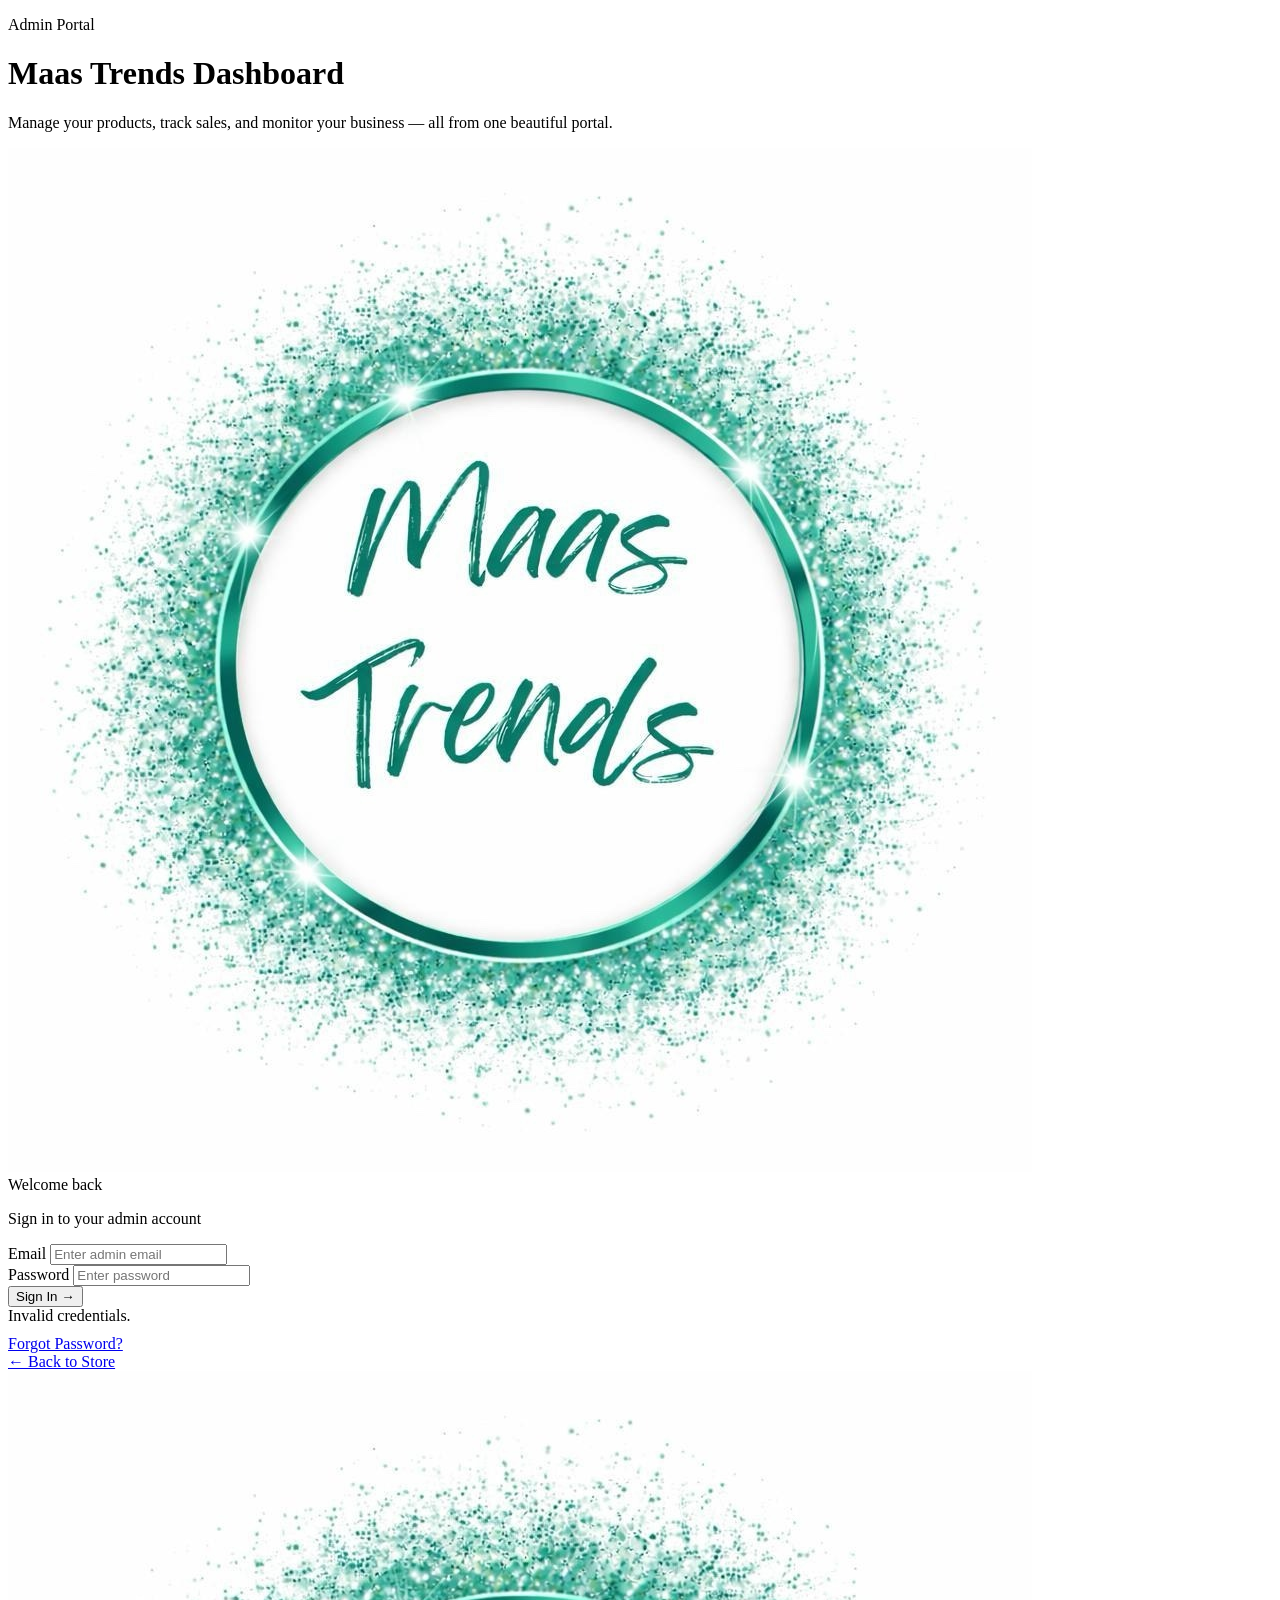
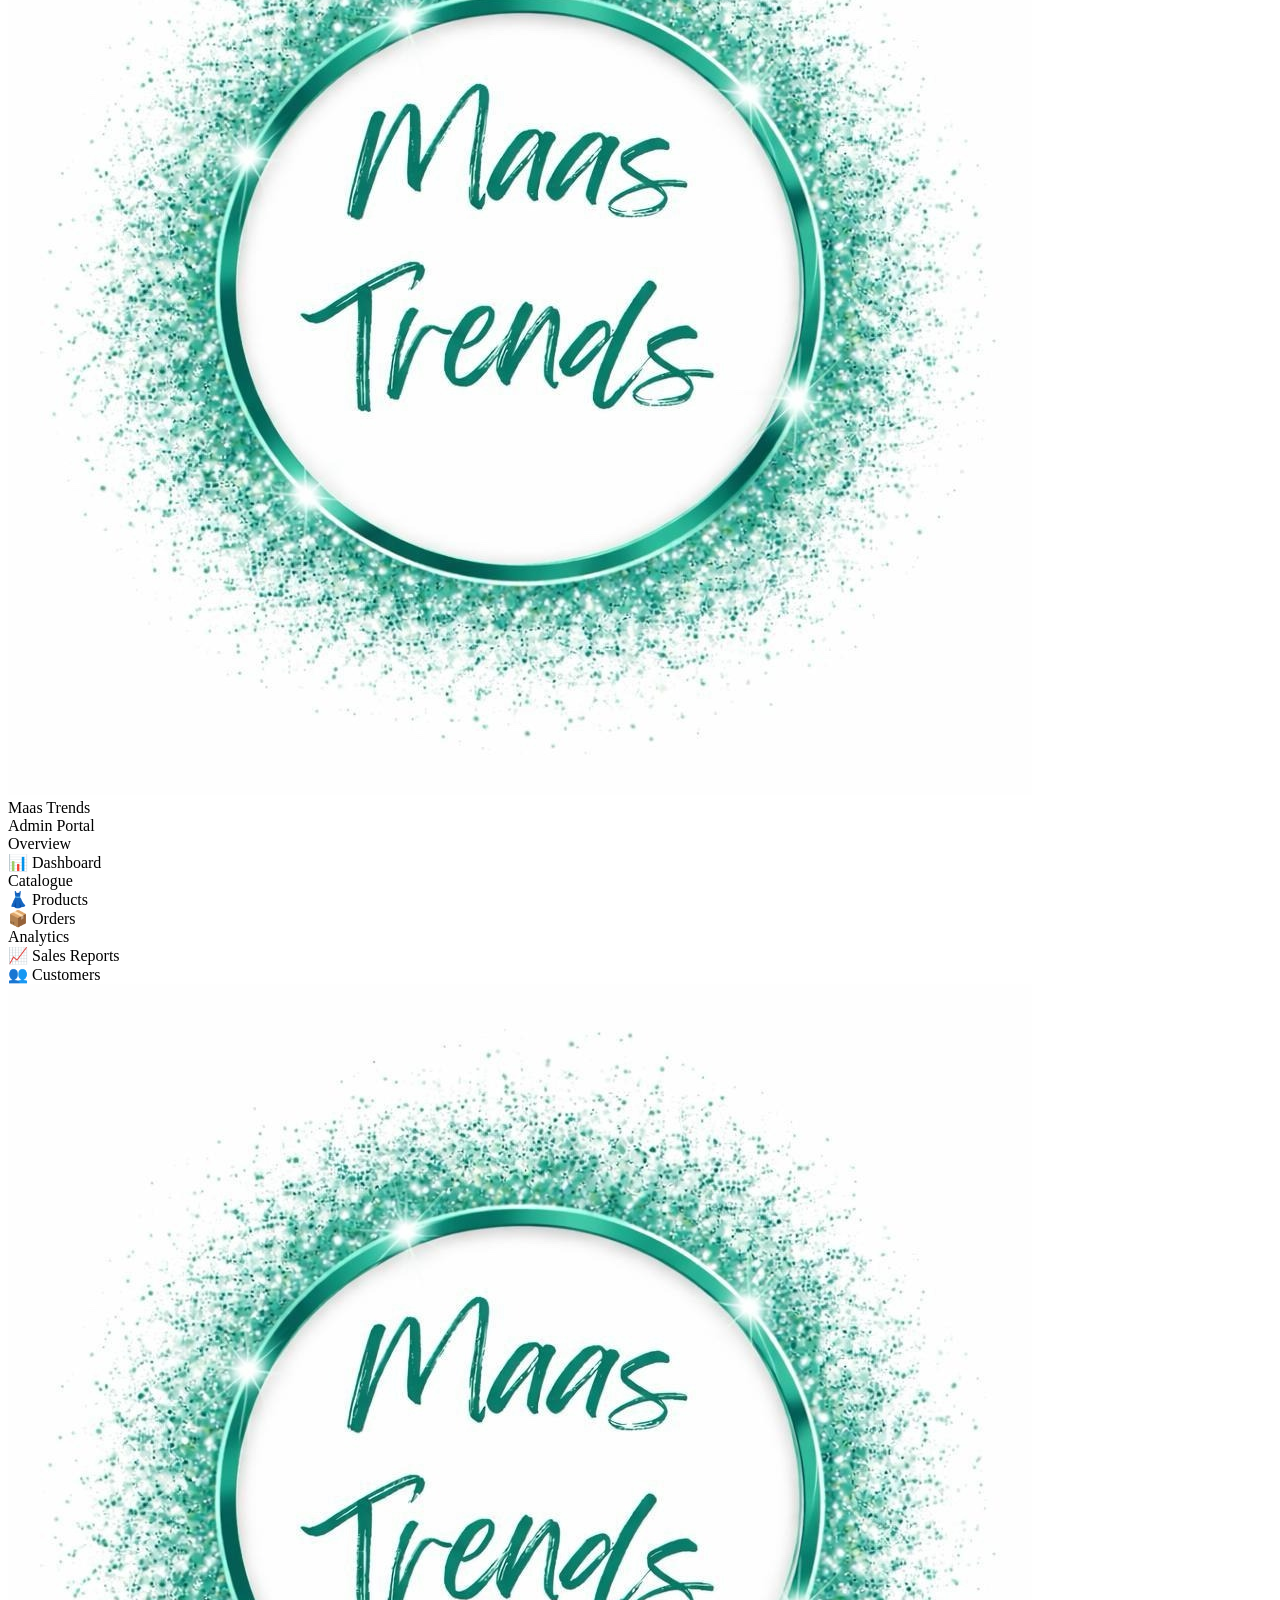
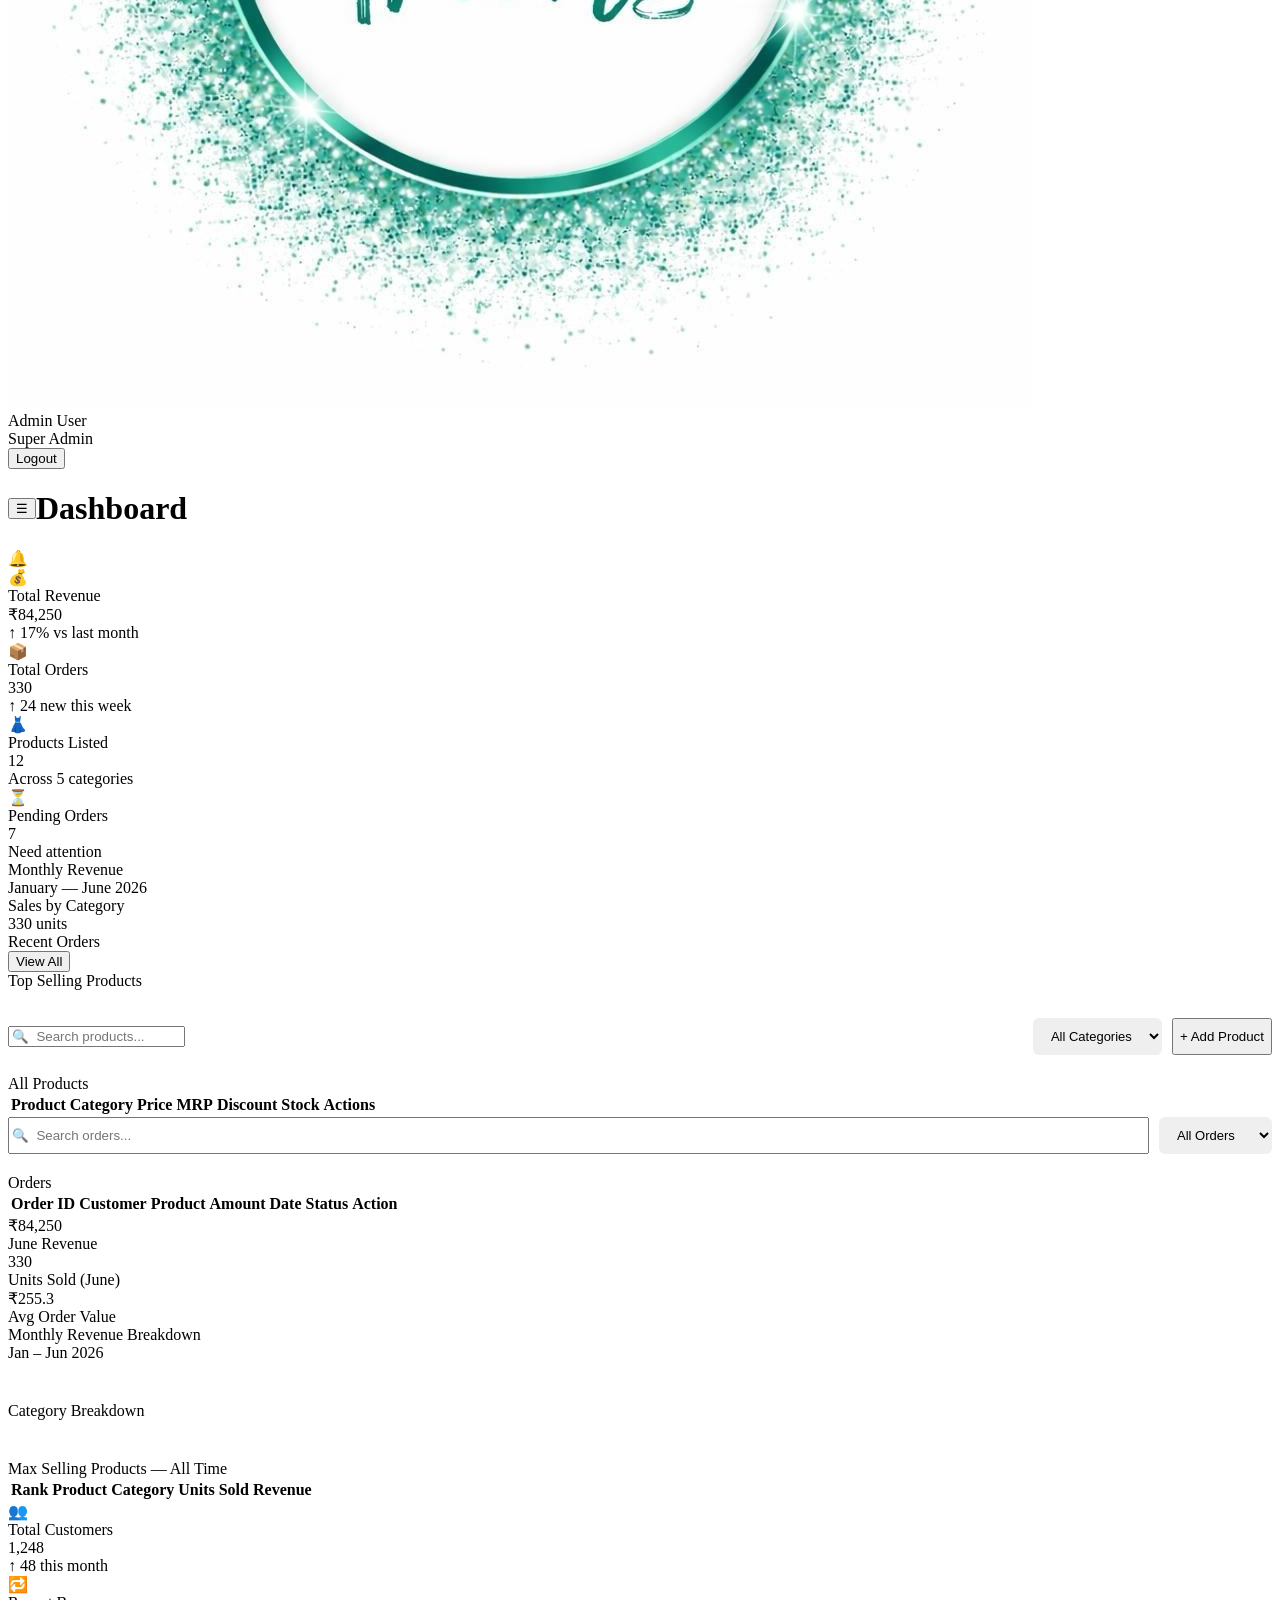
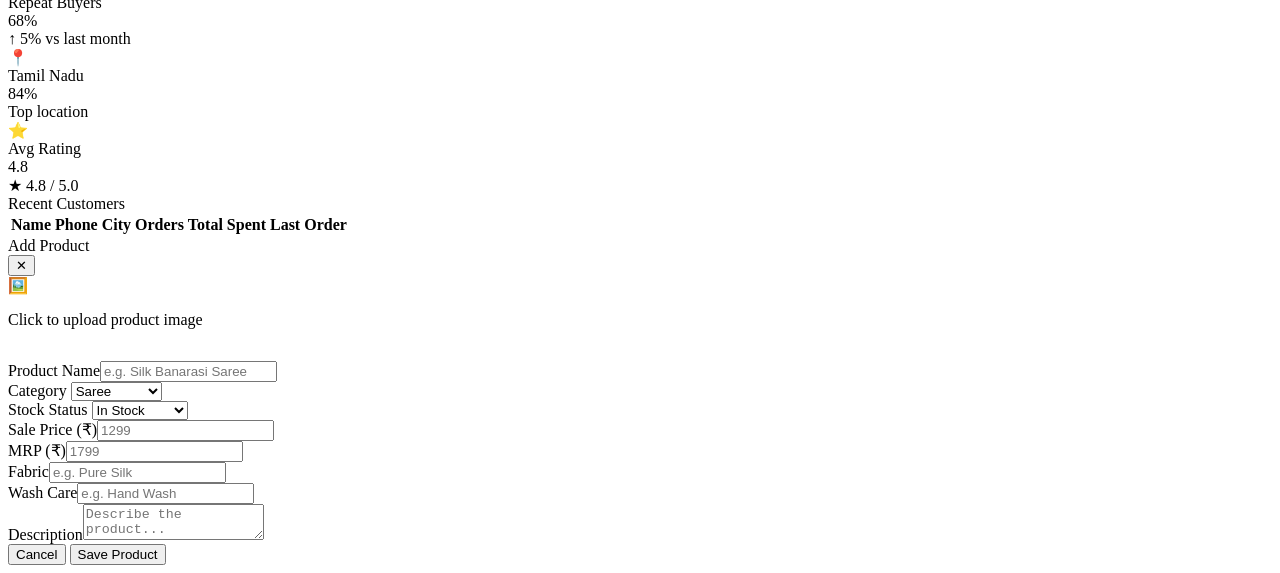
==== user/index.html @ 465e5582 "Rename index to index.html" ====
<!DOCTYPE html>
<html lang="en">
<head>
<meta charset="UTF-8">
<meta name="viewport" content="width=device-width, initial-scale=1.0">
<title>Maas Trends — Admin Portal</title>
<link href="https://fonts.googleapis.com/css2?family=Cormorant+Garamond:ital,wght@0,400;0,600;1,400&family=Montserrat:wght@300;400;500;600;700&display=swap" rel="stylesheet">
<link rel="stylesheet" href="styles.css">
</head>
<body>

<!-- LOGIN PAGE -->
<div id="login-page">
  <div class="login-split">
    <div class="login-left">
      <p class="ll-label">Admin Portal</p>
      <h1 class="ll-title">Maas Trends Dashboard</h1>
      <p class="ll-sub">Manage your products, track sales, and monitor your business — all from one beautiful portal.</p>
      <div class="ll-img">
        <img src="[data-uri]" alt="Maas Trends">
      </div>
    </div>
    <div class="login-right">
      <div class="lr-title">Welcome back</div>
      <p class="lr-sub">Sign in to your admin account</p>
      <div class="lform-group">
        <label>Email</label>
        <input type="email" id="l-user" placeholder="Enter admin email">
      </div>
      <div class="lform-group">
        <label>Password</label>
        <input type="password" id="l-pass" placeholder="Enter password" onkeydown="if(event.key==='Enter')doLogin()">
      </div>
      <button class="btn-login" onclick="doLogin()">Sign In →</button>
      <div class="login-error" id="login-err">Invalid credentials.</div>
      <div style="margin-top:10px"><a href="#" onclick="resetPasswordByMobile()">Forgot Password?</a></div>
      <a class="back-store" href="index.html">← Back to Store</a>
    </div>
  </div>
</div>

<!-- ADMIN APP -->
<div id="admin-app">
<div class="admin-layout">

  <!-- SIDEBAR -->
  <div class="sidebar-overlay" id="sidebar-overlay" onclick="closeSidebar()"></div>

  <aside class="sidebar" id="sidebar">
    <div class="sidebar-brand">
      <img class="sidebar-logo" src="[data-uri]" alt="Logo">
      <div>
        <div class="brand-name">Maas Trends</div>
        <span class="brand-badge">Admin Portal</span>
      </div>
    </div>
    <nav class="sidebar-nav">
      <div class="nav-section-label">Overview</div>
      <div class="nav-item active" onclick="goTab('dashboard',this)"><span class="nav-icon">📊</span> Dashboard</div>
      <div class="nav-section-label">Catalogue</div>
      <div class="nav-item" onclick="goTab('products',this)"><span class="nav-icon">👗</span> Products</div>
      <div class="nav-item" onclick="goTab('orders',this)"><span class="nav-icon">📦</span> Orders</div>
      <div class="nav-section-label">Analytics</div>
      <div class="nav-item" onclick="goTab('reports',this)"><span class="nav-icon">📈</span> Sales Reports</div>
      <div class="nav-item" onclick="goTab('customers',this)"><span class="nav-icon">👥</span> Customers</div>
    </nav>
    <div class="sidebar-footer">
      <div class="sidebar-user">
        <img class="user-avatar" src="[data-uri]" alt="Admin">
        <div>
          <div class="user-name">Admin User</div>
          <div class="user-role">Super Admin</div>
        </div>
      </div>
      <button class="btn-logout" onclick="doLogout()">Logout</button>
    </div>
  </aside>

  <!-- MAIN -->
  <div class="main-content">
    <div class="topbar">
      <div style="display:flex;align-items:center">
        <button class="hamburger-admin" onclick="toggleSidebar()">☰</button>
        <div class="topbar-left">
          <h1 id="page-title">Dashboard</h1>
        </div>
      </div>
      <div class="topbar-right">
        <div class="topbar-date" id="top-date"></div>
        <div class="notif-btn">🔔<div class="notif-dot"></div></div>
      </div>
    </div>

    <div class="page-content">

      <!-- DASHBOARD TAB -->
      <div class="tab-page active" id="tab-dashboard">
        <div class="stats-grid">
          <div class="stat-card green">
            <div class="sc-icon">💰</div>
            <div class="sc-label">Total Revenue</div>
            <div class="sc-value">₹84,250</div>
            <div class="sc-trend up">↑ 17% vs last month</div>
          </div>
          <div class="stat-card gold">
            <div class="sc-icon">📦</div>
            <div class="sc-label">Total Orders</div>
            <div class="sc-value">330</div>
            <div class="sc-trend up">↑ 24 new this week</div>
          </div>
          <div class="stat-card blue">
            <div class="sc-icon">👗</div>
            <div class="sc-label">Products Listed</div>
            <div class="sc-value" id="prod-count">12</div>
            <div class="sc-trend neutral">Across 5 categories</div>
          </div>
          <div class="stat-card red">
            <div class="sc-icon">⏳</div>
            <div class="sc-label">Pending Orders</div>
            <div class="sc-value">7</div>
            <div class="sc-trend down">Need attention</div>
          </div>
        </div>

        <div class="charts-row">
          <div class="card">
            <div class="card-head">
              <div><div class="card-title">Monthly Revenue</div><div class="card-sub">January — June 2026</div></div>
            </div>
            <div class="bar-wrap" id="monthly-chart"></div>
          </div>
          <div class="card">
            <div class="card-head"><div class="card-title">Sales by Category</div></div>
            <div class="pie-wrap">
              <div class="mini-pie"><div class="mini-pie-inner">330 units</div></div>
              <div class="pie-legend" id="pie-legend"></div>
            </div>
          </div>
        </div>

        <div class="charts-row">
          <div class="card">
            <div class="card-head">
              <div><div class="card-title">Recent Orders</div></div>
              <button class="btn-outline" onclick="goTab('orders',document.querySelector('.nav-item:nth-child(4)'))">View All</button>
            </div>
            <div class="table-wrap"><table id="dash-orders-table"></table></div>
          </div>
          <div class="card">
            <div class="card-head"><div class="card-title">Top Selling Products</div></div>
            <div style="padding:8px 22px 20px" id="top-products-list"></div>
          </div>
        </div>
      </div>

      <!-- PRODUCTS TAB -->
      <div class="tab-page" id="tab-products">
        <div style="display:flex;justify-content:space-between;align-items:center;margin-bottom:20px;flex-wrap:wrap;gap:12px">
          <input class="search-input" placeholder="🔍  Search products..." oninput="searchProds(this.value)">
          <div style="display:flex;gap:10px">
            <select id="cat-filter" onchange="filterProdsTable()" style="padding:10px 14px;border:1.5px solid var(--border);border-radius:6px;font-size:13px;color:var(--text)">
              <option value="">All Categories</option>
              <option>Saree</option><option>Nighty</option><option>Hijab</option><option>3-Piece Set</option><option>Anarkali</option>
            </select>
            <button class="btn-primary" onclick="openProdModal(null)">+ Add Product</button>
          </div>
        </div>
        <div class="card">
          <div class="card-head">
            <div><div class="card-title">All Products</div><div class="card-sub" id="prod-table-sub"></div></div>
          </div>
          <div class="table-wrap">
            <table>
              <thead><tr><th>Product</th><th>Category</th><th>Price</th><th>MRP</th><th>Discount</th><th>Stock</th><th>Actions</th></tr></thead>
              <tbody id="prod-table-body"></tbody>
            </table>
          </div>
        </div>
      </div>

      <!-- ORDERS TAB -->
      <div class="tab-page" id="tab-orders">
        <div style="display:flex;gap:10px;margin-bottom:20px;flex-wrap:wrap">
          <input class="search-input" placeholder="🔍  Search orders..." style="width:auto;flex:1;min-width:180px">
          <select style="padding:10px 14px;border:1.5px solid var(--border);border-radius:6px;font-size:13px;color:var(--text)" id="order-filter" onchange="renderOrders()">
            <option value="">All Orders</option>
            <option value="Processing">Processing</option>
            <option value="Shipped">Shipped</option>
            <option value="Delivered">Delivered</option>
            <option value="Cancelled">Cancelled</option>
          </select>
        </div>
        <div class="card">
          <div class="card-head"><div class="card-title">Orders</div></div>
          <div class="table-wrap">
            <table>
              <thead><tr><th>Order ID</th><th>Customer</th><th>Product</th><th>Amount</th><th>Date</th><th>Status</th><th>Action</th></tr></thead>
              <tbody id="orders-table-body"></tbody>
            </table>
          </div>
        </div>
      </div>

      <!-- REPORTS TAB -->
      <div class="tab-page" id="tab-reports">
        <div class="report-summary">
          <div class="report-card"><div class="rc-val">₹84,250</div><div class="rc-label">June Revenue</div></div>
          <div class="report-card"><div class="rc-val">330</div><div class="rc-label">Units Sold (June)</div></div>
          <div class="report-card"><div class="rc-val">₹255.3</div><div class="rc-label">Avg Order Value</div></div>
        </div>
        <div class="charts-row">
          <div class="card">
            <div class="card-head"><div><div class="card-title">Monthly Revenue Breakdown</div><div class="card-sub">Jan – Jun 2026</div></div></div>
            <div style="padding:20px 22px" id="report-monthly"></div>
          </div>
          <div class="card">
            <div class="card-head"><div class="card-title">Category Breakdown</div></div>
            <div style="padding:20px 22px" id="report-cats"></div>
          </div>
        </div>
        <div class="card">
          <div class="card-head"><div><div class="card-title">Max Selling Products — All Time</div></div></div>
          <div class="table-wrap">
            <table>
              <thead><tr><th>Rank</th><th>Product</th><th>Category</th><th>Units Sold</th><th>Revenue</th></tr></thead>
              <tbody id="top-products-table"></tbody>
            </table>
          </div>
        </div>
      </div>

      <!-- CUSTOMERS TAB -->
      <div class="tab-page" id="tab-customers">
        <div class="stats-grid">
          <div class="stat-card green"><div class="sc-icon">👥</div><div class="sc-label">Total Customers</div><div class="sc-value">1,248</div><div class="sc-trend up">↑ 48 this month</div></div>
          <div class="stat-card gold"><div class="sc-icon">🔁</div><div class="sc-label">Repeat Buyers</div><div class="sc-value">68%</div><div class="sc-trend up">↑ 5% vs last month</div></div>
          <div class="stat-card blue"><div class="sc-icon">📍</div><div class="sc-label">Tamil Nadu</div><div class="sc-value">84%</div><div class="sc-trend neutral">Top location</div></div>
          <div class="stat-card red"><div class="sc-icon">⭐</div><div class="sc-label">Avg Rating</div><div class="sc-value">4.8</div><div class="sc-trend up">★ 4.8 / 5.0</div></div>
        </div>
        <div class="card">
          <div class="card-head"><div class="card-title">Recent Customers</div></div>
          <div class="table-wrap">
            <table>
              <thead><tr><th>Name</th><th>Phone</th><th>City</th><th>Orders</th><th>Total Spent</th><th>Last Order</th></tr></thead>
              <tbody id="customers-table"></tbody>
            </table>
          </div>
        </div>
      </div>

    </div><!-- /page-content -->
  </div><!-- /main-content -->
</div>
</div><!-- /admin-app -->

<!-- PRODUCT MODAL -->
<div class="modal-overlay" id="prod-modal">
  <div class="modal">
    <div class="modal-header">
      <div class="modal-title" id="pm-title">Add Product</div>
      <button class="modal-close" onclick="closeProdModal()">✕</button>
    </div>
    <div class="modal-body">
      <div class="img-preview" onclick="document.getElementById('pm-img-input').click()" id="img-preview">
        <div class="img-preview-placeholder"><span>🖼️</span><p>Click to upload product image</p></div>
      </div>
      <input type="file" id="pm-img-input" accept="image/*" style="display:none" onchange="previewImg(this)">
      <div style="height:16px"></div>
      <div class="form-group"><label>Product Name</label><input type="text" id="pm-name" placeholder="e.g. Silk Banarasi Saree"></div>
      <div class="form-row-2">
        <div class="form-group"><label>Category</label>
          <select id="pm-cat">
            <option>Saree</option><option>Nighty</option><option>Hijab</option><option>3-Piece Set</option><option>Anarkali</option>
          </select>
        </div>
        <div class="form-group"><label>Stock Status</label>
          <select id="pm-stock">
            <option>In Stock</option><option>Low Stock</option><option>Out of Stock</option>
          </select>
        </div>
      </div>
      <div class="form-row-2">
        <div class="form-group"><label>Sale Price (₹)</label><input type="number" id="pm-price" placeholder="1299"></div>
        <div class="form-group"><label>MRP (₹)</label><input type="number" id="pm-mrp" placeholder="1799"></div>
      </div>
      <div class="form-row-2">
        <div class="form-group"><label>Fabric</label><input type="text" id="pm-fabric" placeholder="e.g. Pure Silk"></div>
        <div class="form-group"><label>Wash Care</label><input type="text" id="pm-care" placeholder="e.g. Hand Wash"></div>
      </div>
      <div class="form-group"><label>Description</label><textarea id="pm-desc" placeholder="Describe the product..."></textarea></div>
    </div>
    <div class="modal-footer">
      <button class="btn-outline" onclick="closeProdModal()">Cancel</button>
      <button class="btn-primary" onclick="saveProd()">Save Product</button>
    </div>
  </div>
</div>

<!-- TOAST -->
<div class="toast" id="toast"></div>

<script src="script.js"></script>
</body>
</html>
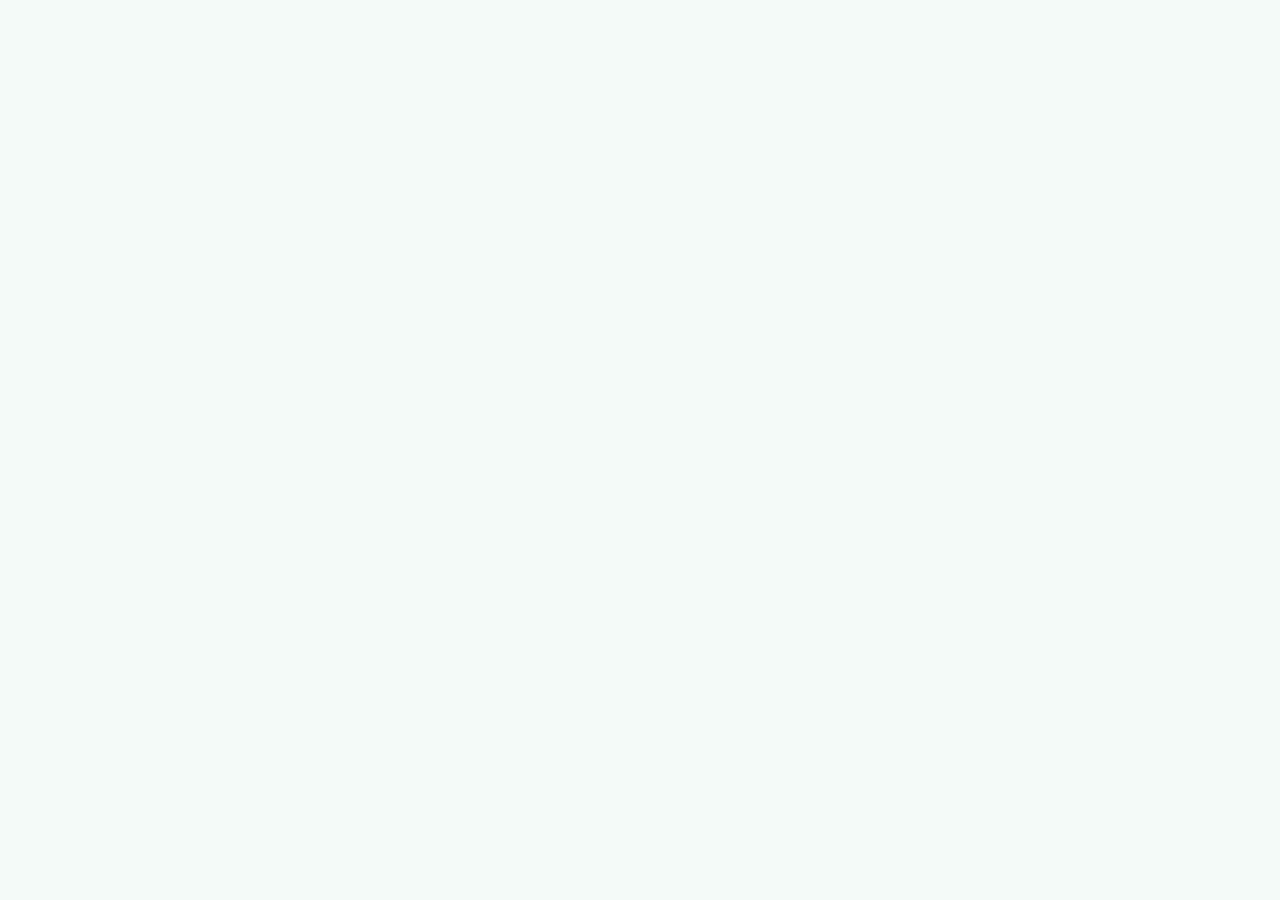
==== commit 0569c298: "update" ====
--- a/user/index.html
+++ b/user/index.html
@@ -1,304 +1,73 @@
 <!DOCTYPE html>
 <html lang="en">
 <head>
-<meta charset="UTF-8">
-<meta name="viewport" content="width=device-width, initial-scale=1.0">
-<title>Maas Trends — Admin Portal</title>
-<link href="https://fonts.googleapis.com/css2?family=Cormorant+Garamond:ital,wght@0,400;0,600;1,400&family=Montserrat:wght@300;400;500;600;700&display=swap" rel="stylesheet">
-<link rel="stylesheet" href="styles.css">
+  <meta charset="UTF-8">
+  <meta name="viewport" content="width=device-width, initial-scale=1.0">
+  <meta name="description" content="Maas Trends — Premium ethnic wear including hijabs, sarees, anarkalis, nighties and 3-piece sets. Shop elegant clothing at affordable prices.">
+  <title>Maas Trends | Ethnic Fashion Boutique</title>
+
+  <!-- Google Fonts -->
+  <link rel="preconnect" href="https://fonts.googleapis.com">
+  <link rel="preconnect" href="https://fonts.gstatic.com" crossorigin>
+  <link href="https://fonts.googleapis.com/css2?family=Great+Vibes&family=Montserrat:wght@300;400;500;600;700&family=Playfair+Display:wght@400;500;600;700&display=swap" rel="stylesheet">
+  <link rel="stylesheet" href="maas-trends.css">
+
+  <!-- Razorpay Standard Checkout -->
+  <script src="https://checkout.razorpay.com/v1/checkout.js"></script>
+  <style>
+    /* Styling for the new order status UI */
+    .order-status-overlay {
+      position: fixed;
+      top: 0;
+      left: 0;
+      width: 100%;
+      height: 100%;
+      background: rgba(0,0,0,0.8);
+      display: flex;
+      flex-direction: column;
+      align-items: center;
+      justify-content: center;
+      z-index: 10000;
+      color: white;
+      font-family: 'Montserrat', sans-serif;
+    }
+    .order-status-box {
+      background: white;
+      color: #333;
+      padding: 3rem;
+      border-radius: 12px;
+      text-align: center;
+      max-width: 450px;
+      width: 90%;
+      box-shadow: 0 20px 40px rgba(0,0,0,0.3);
+    }
+    .order-status-box .icon {
+      font-size: 4rem;
+      margin-bottom: 1rem;
+    }
+    .order-status-box h2 {
+      font-family: 'Playfair Display', serif;
+      margin-bottom: 1rem;
+    }
+    .order-status-box .loader {
+      border: 4px solid #f3f3f3;
+      border-top: 4px solid #0d5c45;
+      border-radius: 50%;
+      width: 40px;
+      height: 40px;
+      animation: spin 1s linear infinite;
+      margin: 1rem auto;
+    }
+    @keyframes spin {
+      0% { transform: rotate(0deg); }
+      100% { transform: rotate(360deg); }
+    }
+  </style>
 </head>
 <body>
 
-<!-- LOGIN PAGE -->
-<div id="login-page">
-  <div class="login-split">
-    <div class="login-left">
-      <p class="ll-label">Admin Portal</p>
-      <h1 class="ll-title">Maas Trends Dashboard</h1>
-      <p class="ll-sub">Manage your products, track sales, and monitor your business — all from one beautiful portal.</p>
-      <div class="ll-img">
-        <img src="[data-uri]" alt="Maas Trends">
-      </div>
-    </div>
-    <div class="login-right">
-      <div class="lr-title">Welcome back</div>
-      <p class="lr-sub">Sign in to your admin account</p>
-      <div class="lform-group">
-        <label>Email</label>
-        <input type="email" id="l-user" placeholder="Enter admin email">
-      </div>
-      <div class="lform-group">
-        <label>Password</label>
-        <input type="password" id="l-pass" placeholder="Enter password" onkeydown="if(event.key==='Enter')doLogin()">
-      </div>
-      <button class="btn-login" onclick="doLogin()">Sign In →</button>
-      <div class="login-error" id="login-err">Invalid credentials.</div>
-      <div style="margin-top:10px"><a href="#" onclick="resetPasswordByMobile()">Forgot Password?</a></div>
-      <a class="back-store" href="index.html">← Back to Store</a>
-    </div>
-  </div>
-</div>
-
-<!-- ADMIN APP -->
-<div id="admin-app">
-<div class="admin-layout">
-
-  <!-- SIDEBAR -->
-  <div class="sidebar-overlay" id="sidebar-overlay" onclick="closeSidebar()"></div>
-
-  <aside class="sidebar" id="sidebar">
-    <div class="sidebar-brand">
-      <img class="sidebar-logo" src="[data-uri]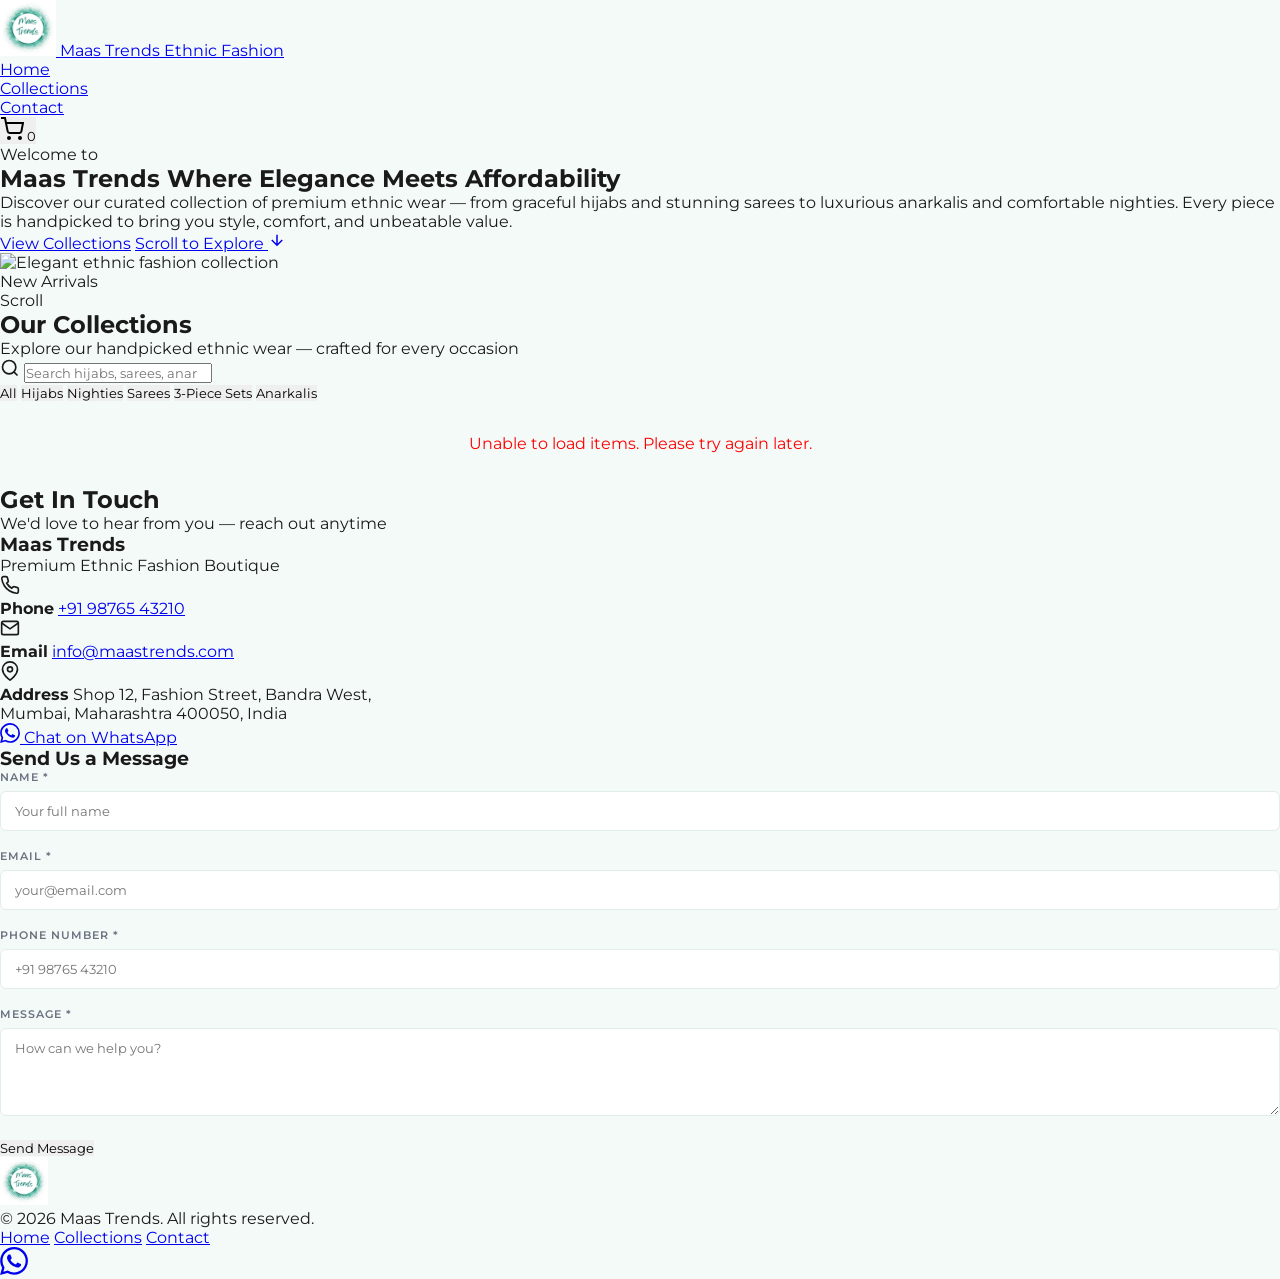
==== commit 01d699ef: "Updated order confirmation modal and frontend" ====
--- a/user/index.html
+++ b/user/index.html
@@ -10,59 +10,12 @@
   <link rel="preconnect" href="https://fonts.googleapis.com">
   <link rel="preconnect" href="https://fonts.gstatic.com" crossorigin>
   <link href="https://fonts.googleapis.com/css2?family=Great+Vibes&family=Montserrat:wght@300;400;500;600;700&family=Playfair+Display:wght@400;500;600;700&display=swap" rel="stylesheet">
+
+  <!-- Live stylesheet (edit maas-trends.css, not this file) -->
   <link rel="stylesheet" href="maas-trends.css">
 
   <!-- Razorpay Standard Checkout -->
   <script src="https://checkout.razorpay.com/v1/checkout.js"></script>
-  <style>
-    /* Styling for the new order status UI */
-    .order-status-overlay {
-      position: fixed;
-      top: 0;
-      left: 0;
-      width: 100%;
-      height: 100%;
-      background: rgba(0,0,0,0.8);
-      display: flex;
-      flex-direction: column;
-      align-items: center;
-      justify-content: center;
-      z-index: 10000;
-      color: white;
-      font-family: 'Montserrat', sans-serif;
-    }
-    .order-status-box {
-      background: white;
-      color: #333;
-      padding: 3rem;
-      border-radius: 12px;
-      text-align: center;
-      max-width: 450px;
-      width: 90%;
-      box-shadow: 0 20px 40px rgba(0,0,0,0.3);
-    }
-    .order-status-box .icon {
-      font-size: 4rem;
-      margin-bottom: 1rem;
-    }
-    .order-status-box h2 {
-      font-family: 'Playfair Display', serif;
-      margin-bottom: 1rem;
-    }
-    .order-status-box .loader {
-      border: 4px solid #f3f3f3;
-      border-top: 4px solid #0d5c45;
-      border-radius: 50%;
-      width: 40px;
-      height: 40px;
-      animation: spin 1s linear infinite;
-      margin: 1rem auto;
-    }
-    @keyframes spin {
-      0% { transform: rotate(0deg); }
-      100% { transform: rotate(360deg); }
-    }
-  </style>
 </head>
 <body>
 
@@ -70,4 +23,473 @@
   <header class="header" id="header">
     <div class="container header__inner">
       <a href="#home" class="header__logo">
-        <img src="[data-uri]        <img src="[data-uri]" alt="Maas Trends Logo" width="56" height="56">
+        <span class="header__brand">
+          <span class="header__brand-script">Maas Trends</span>
+          <span class="header__brand-sub">Ethnic Fashion</span>
+        </span>
+      </a>
+
+      <nav class="nav" id="nav" aria-label="Main navigation">
+        <ul class="nav__list">
+          <li><a href="#home" class="nav__link active" data-section="home">Home</a></li>
+          <li><a href="#collections" class="nav__link" data-section="collections">Collections</a></li>
+          <li><a href="#contact" class="nav__link" data-section="contact">Contact</a></li>
+        </ul>
+      </nav>
+
+      <div class="header__actions">
+        <button class="cart-btn" id="cartBtn" aria-label="Open shopping cart">
+          <svg width="24" height="24" viewBox="0 0 24 24" fill="none" stroke="currentColor" stroke-width="2" aria-hidden="true">
+            <circle cx="9" cy="21" r="1"/><circle cx="20" cy="21" r="1"/>
+            <path d="M1 1h4l2.68 13.39a2 2 0 0 0 2 1.61h9.72a2 2 0 0 0 2-1.61L23 6H6"/>
+          </svg>
+          <span class="cart-btn__count" id="cartCount">0</span>
+        </button>
+        <button class="nav-toggle" id="navToggle" aria-label="Toggle navigation menu" aria-expanded="false">
+          <span></span><span></span><span></span>
+        </button>
+      </div>
+    </div>
+  </header>
+
+  <main>
+
+    <!-- ========== HOME SECTION ========== -->
+    <section class="section hero" id="home">
+      <div class="hero__bg" aria-hidden="true"></div>
+      <div class="container hero__content">
+        <div class="hero__text reveal">
+          <p class="hero__eyebrow">Welcome to</p>
+          <h1 class="hero__title">
+            <span class="hero__title-script">Maas Trends</span>
+            <span class="hero__title-sub">Where Elegance Meets Affordability</span>
+          </h1>
+          <p class="hero__desc">
+            Discover our curated collection of premium ethnic wear — from graceful hijabs and stunning sarees
+            to luxurious anarkalis and comfortable nighties. Every piece is handpicked to bring you
+            style, comfort, and unbeatable value.
+          </p>
+          <div class="hero__cta">
+            <a href="#collections" class="btn btn--gold" id="viewCollectionsBtn">View Collections</a>
+            <a href="#collec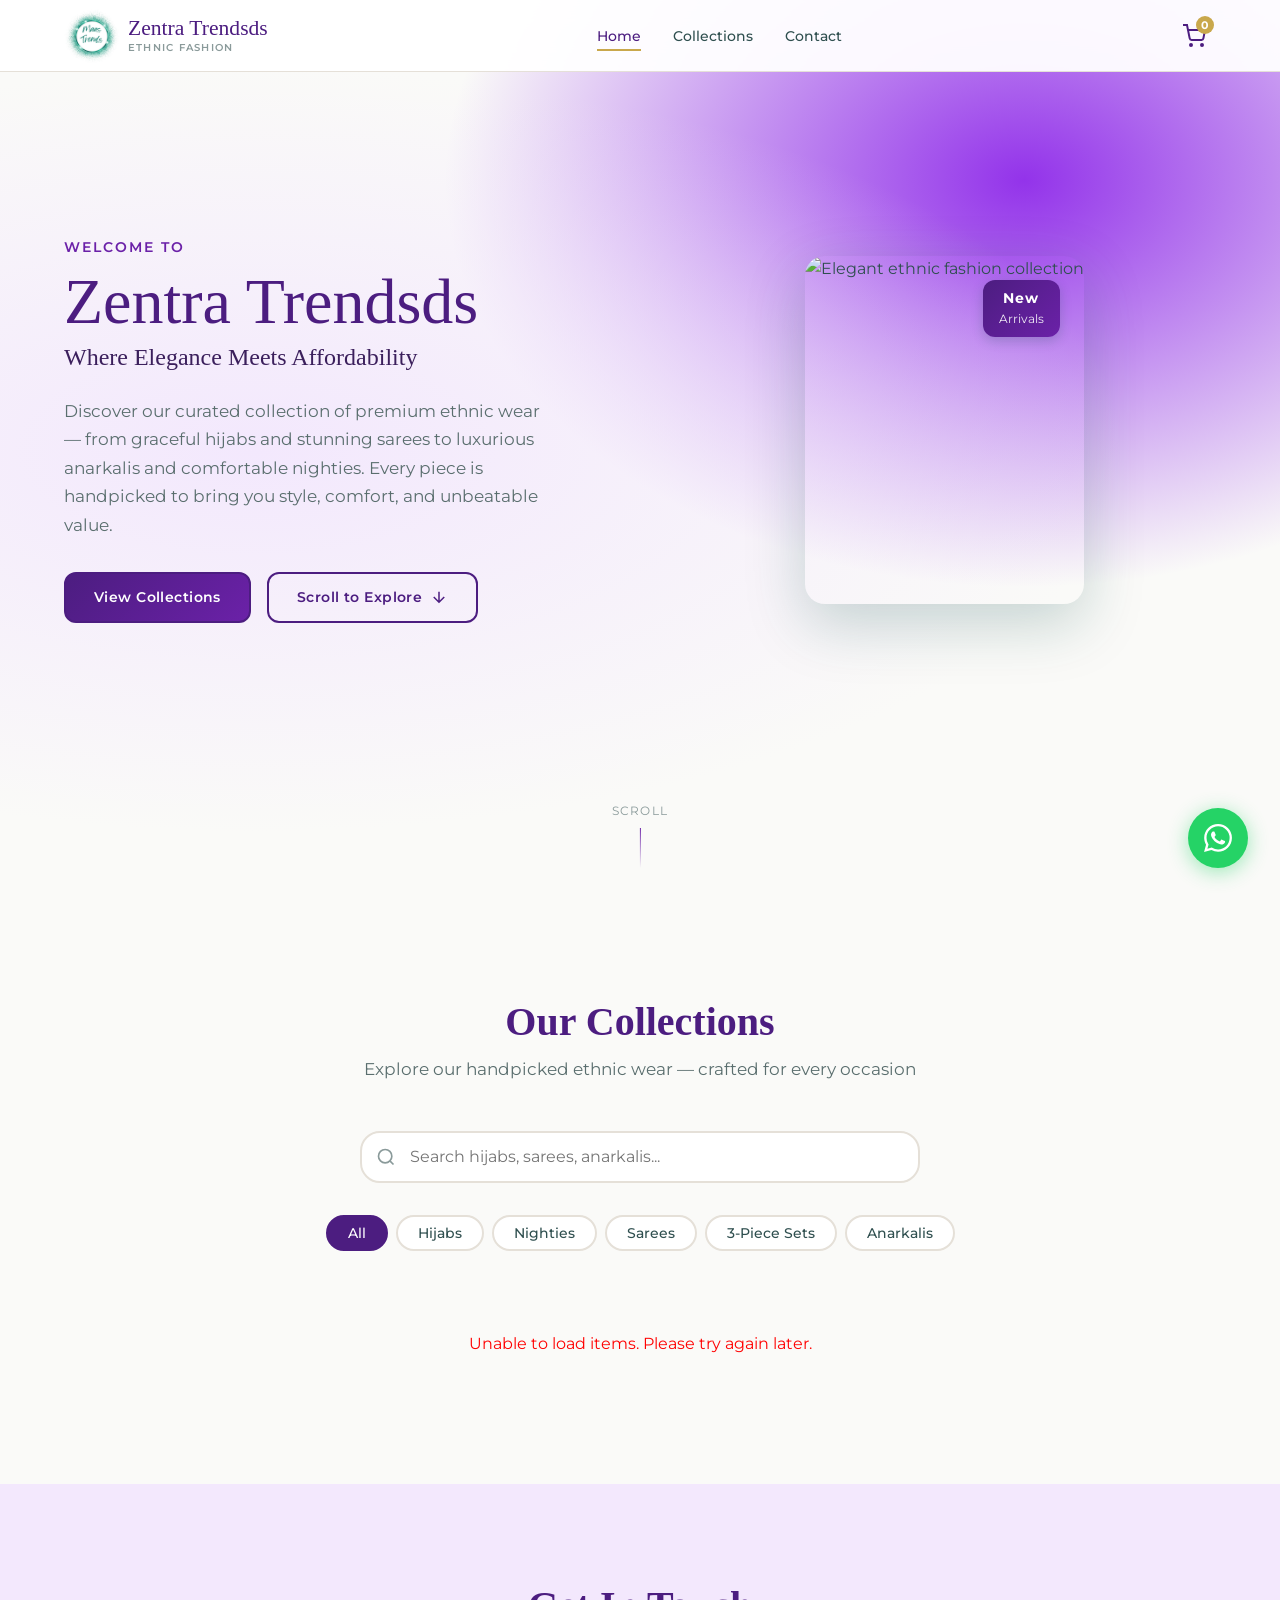
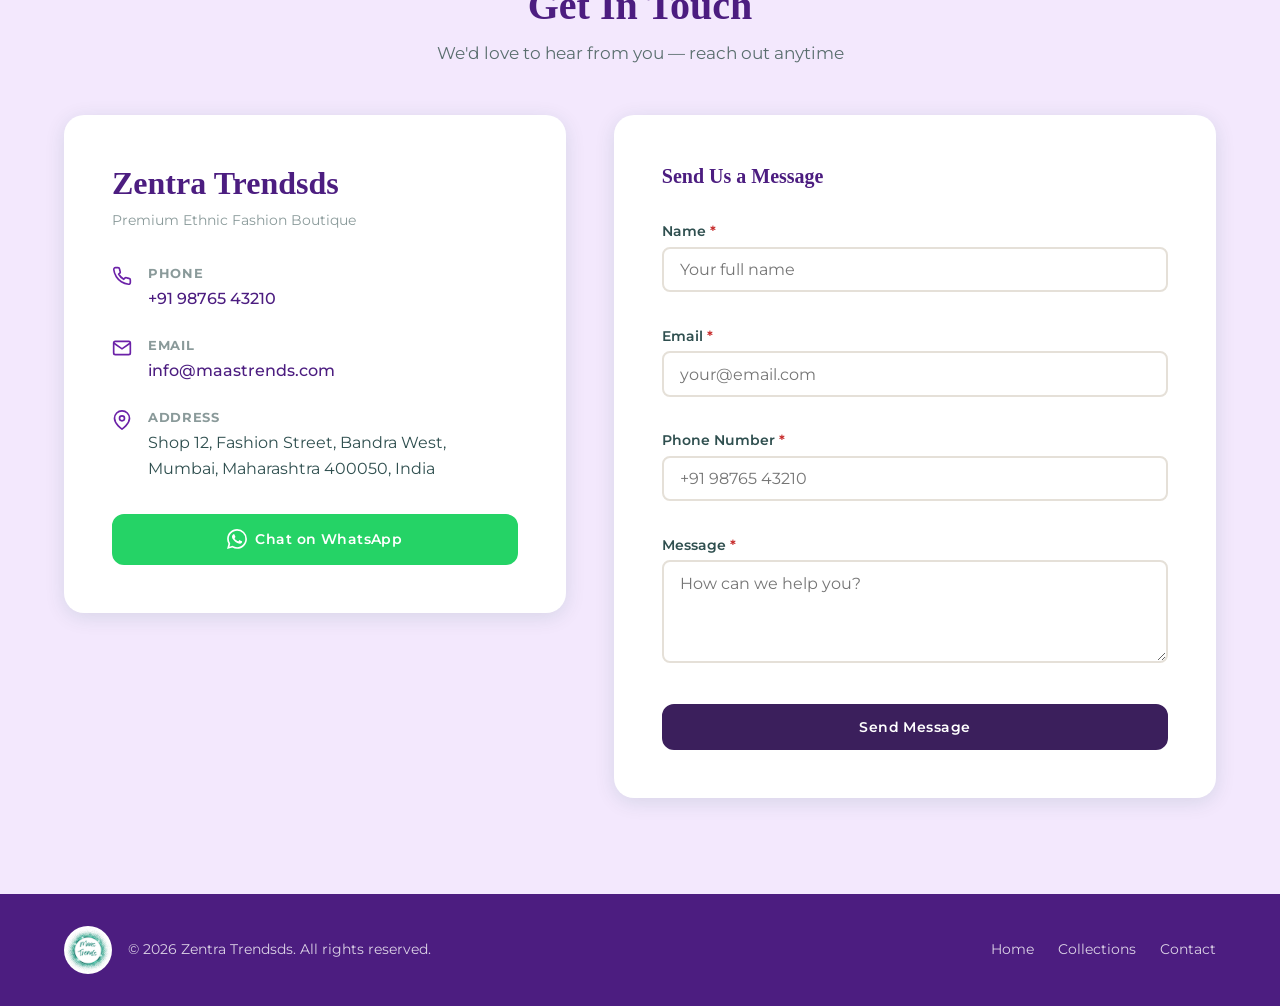
==== commit 5349312c: "Update frontend files" ====
--- a/user/index.html
+++ b/user/index.html
@@ -3,8 +3,8 @@
 <head>
   <meta charset="UTF-8">
   <meta name="viewport" content="width=device-width, initial-scale=1.0">
-  <meta name="description" content="Maas Trends — Premium ethnic wear including hijabs, sarees, anarkalis, nighties and 3-piece sets. Shop elegant clothing at affordable prices.">
-  <title>Maas Trends | Ethnic Fashion Boutique</title>
+  <meta name="description" content="Zentra Trendsds — Premium ethnic wear including hijabs, sarees, anarkalis, nighties and 3-piece sets. Shop elegant clothing at affordable prices.">
+  <title>Zentra Trendsds | Ethnic Fashion Boutique</title>
 
   <!-- Google Fonts -->
   <link rel="preconnect" href="https://fonts.googleapis.com">
@@ -23,9 +23,9 @@
   <header class="header" id="header">
     <div class="container header__inner">
       <a href="#home" class="header__logo">
-        <img src="[data-uri]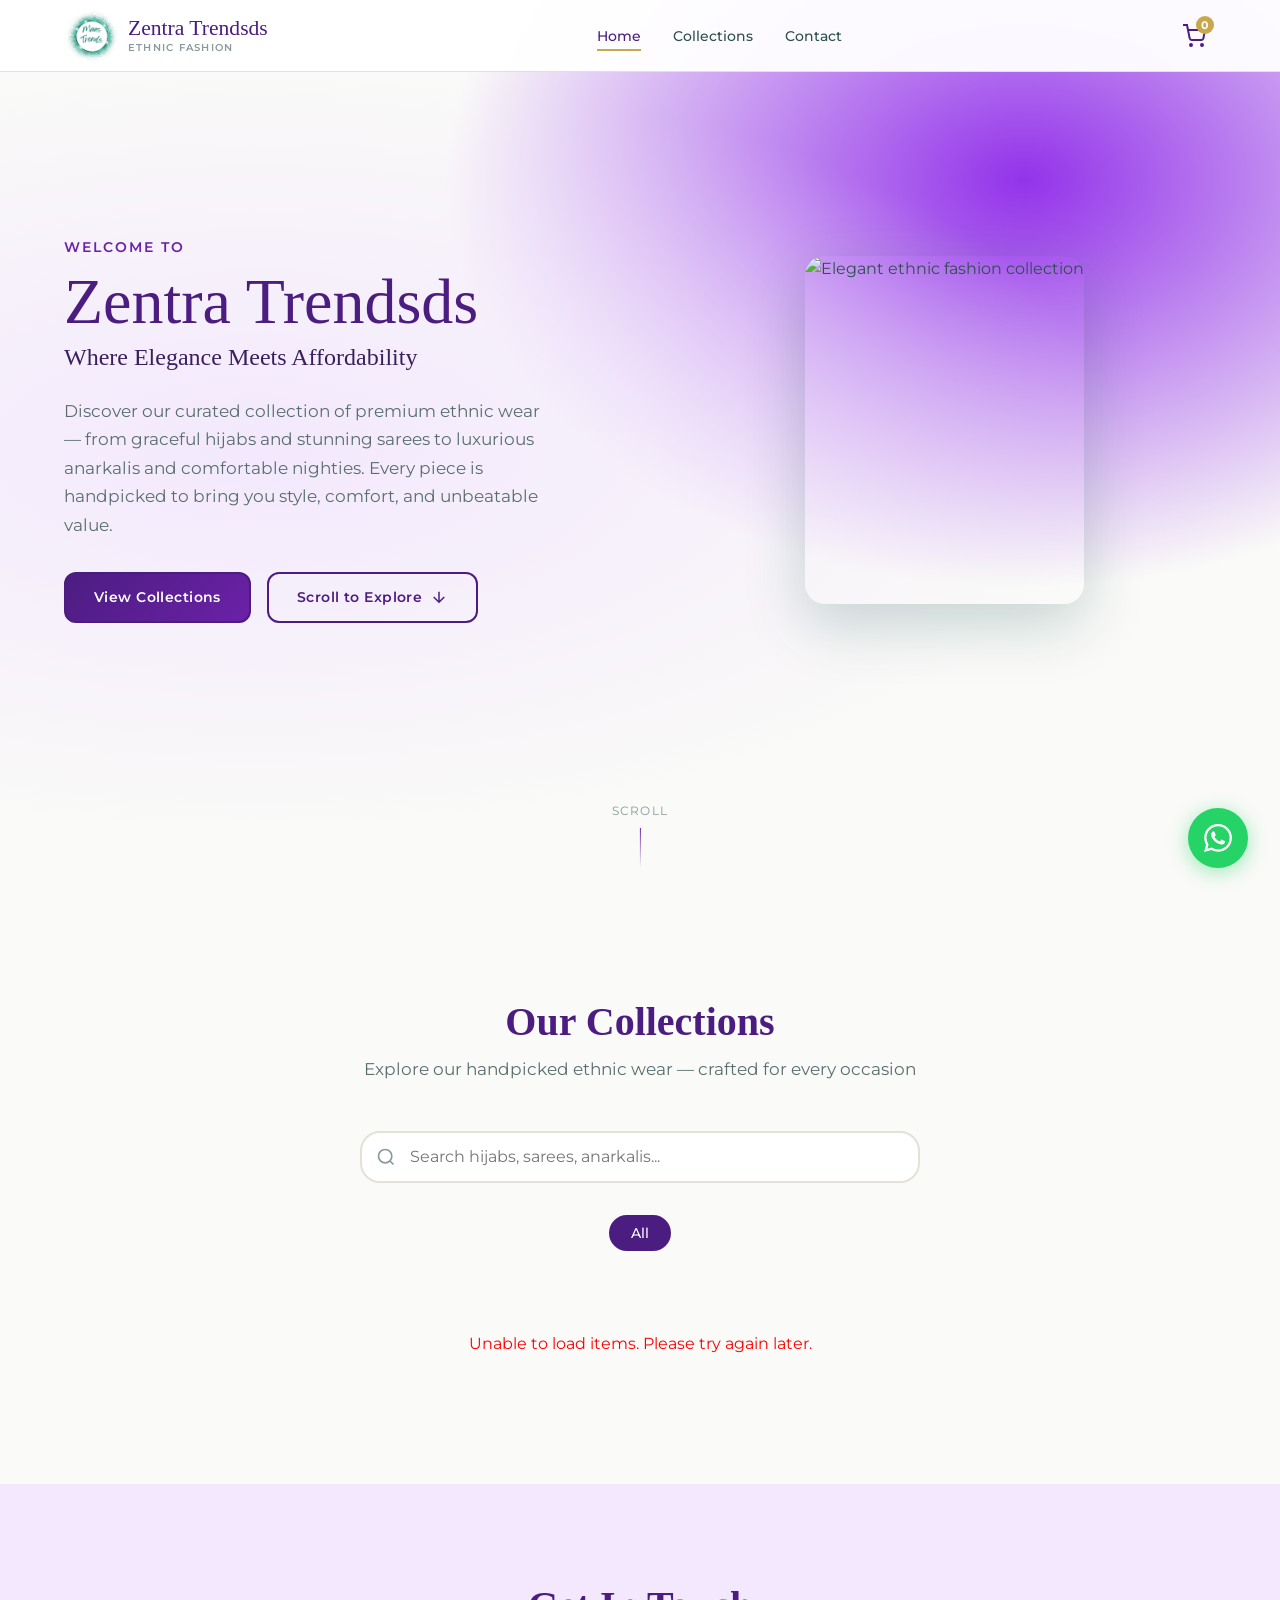
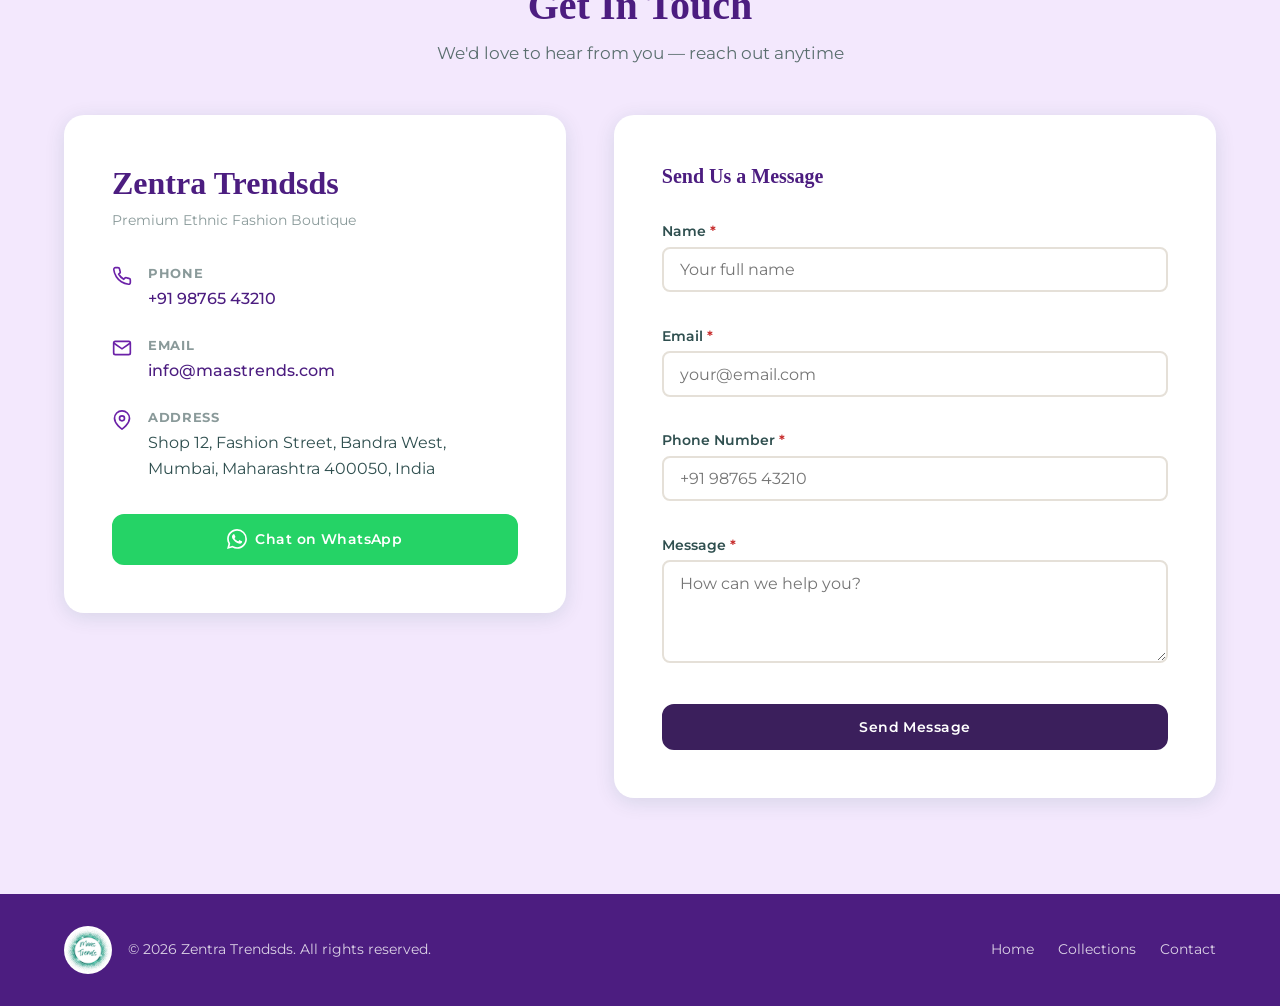
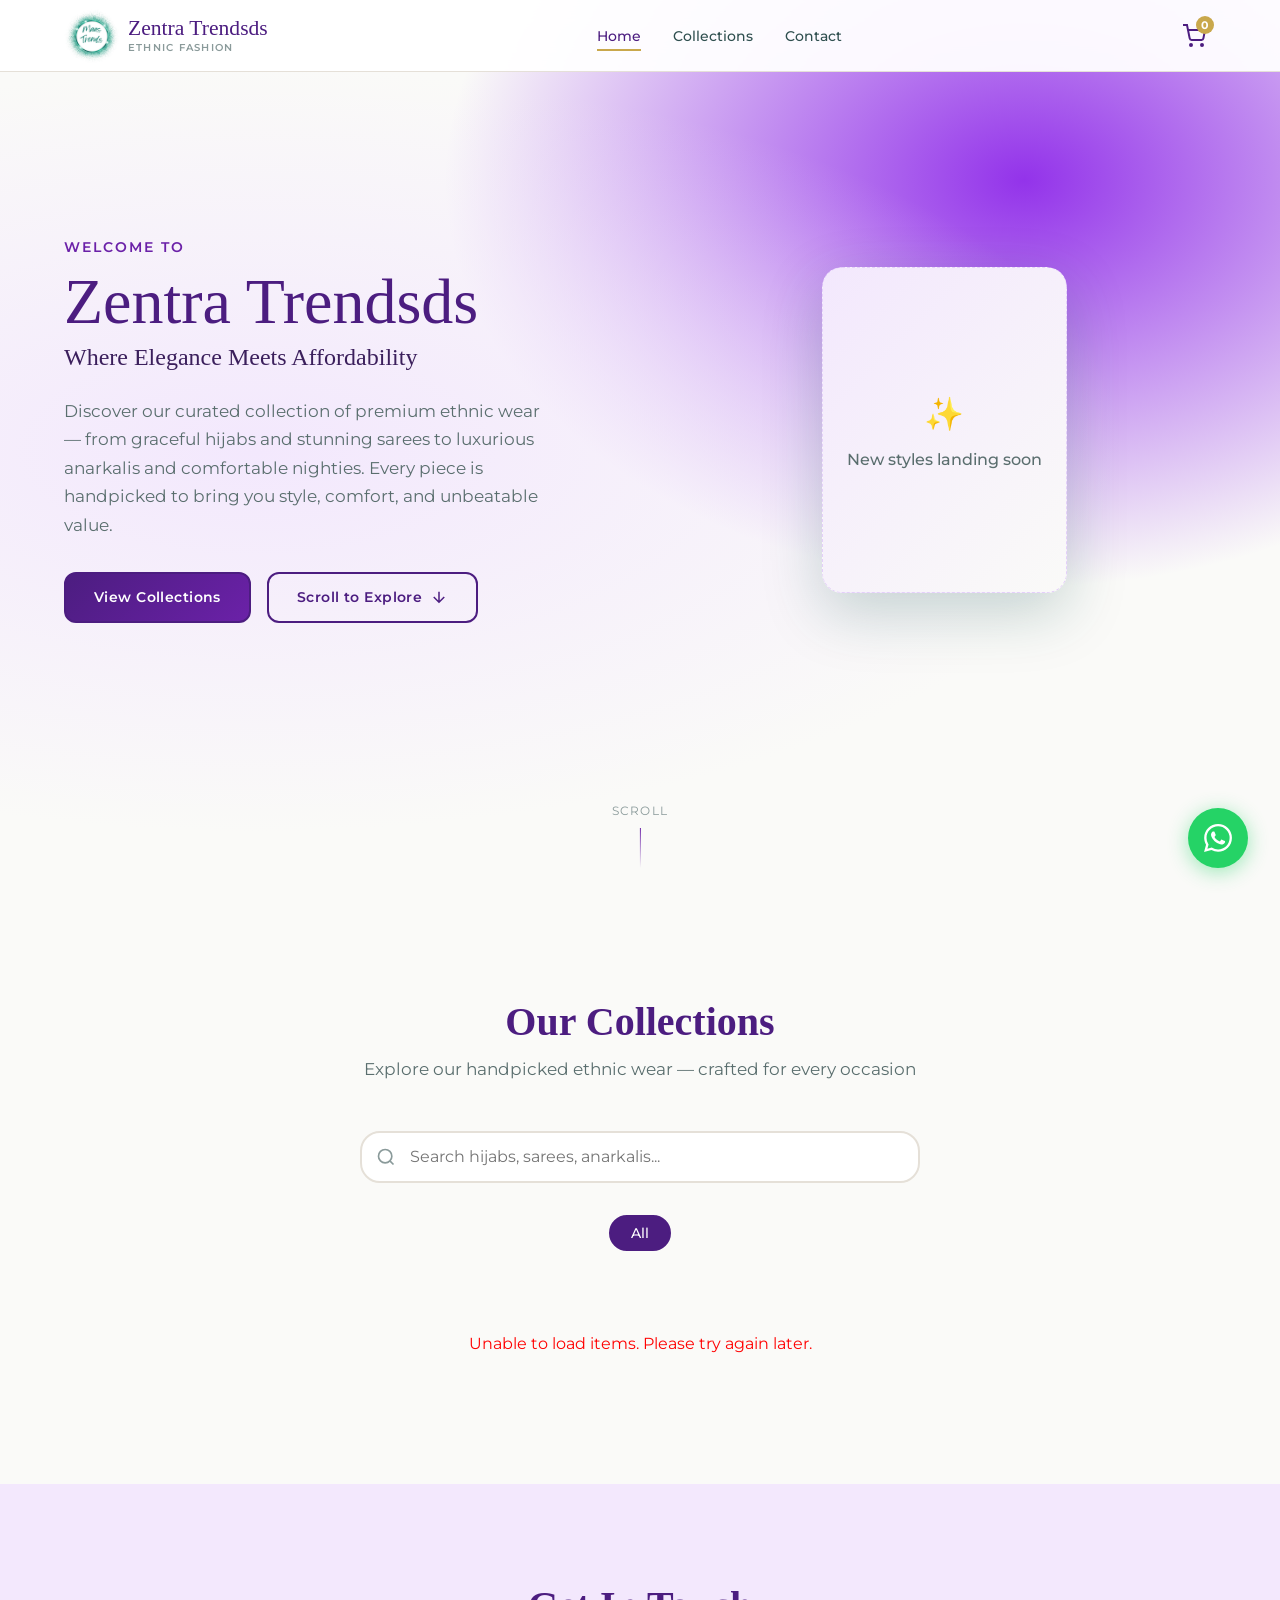
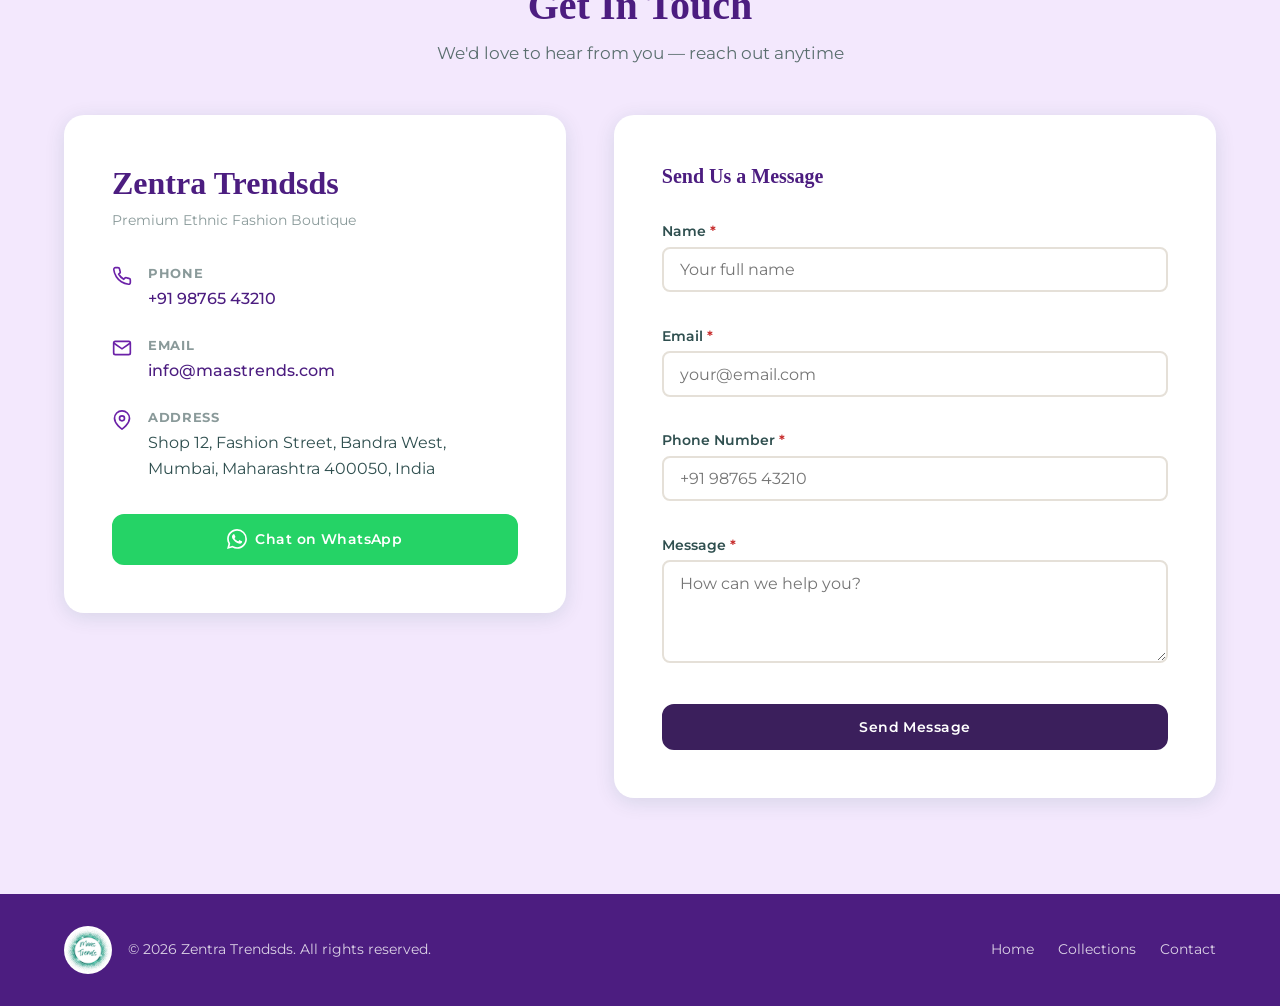
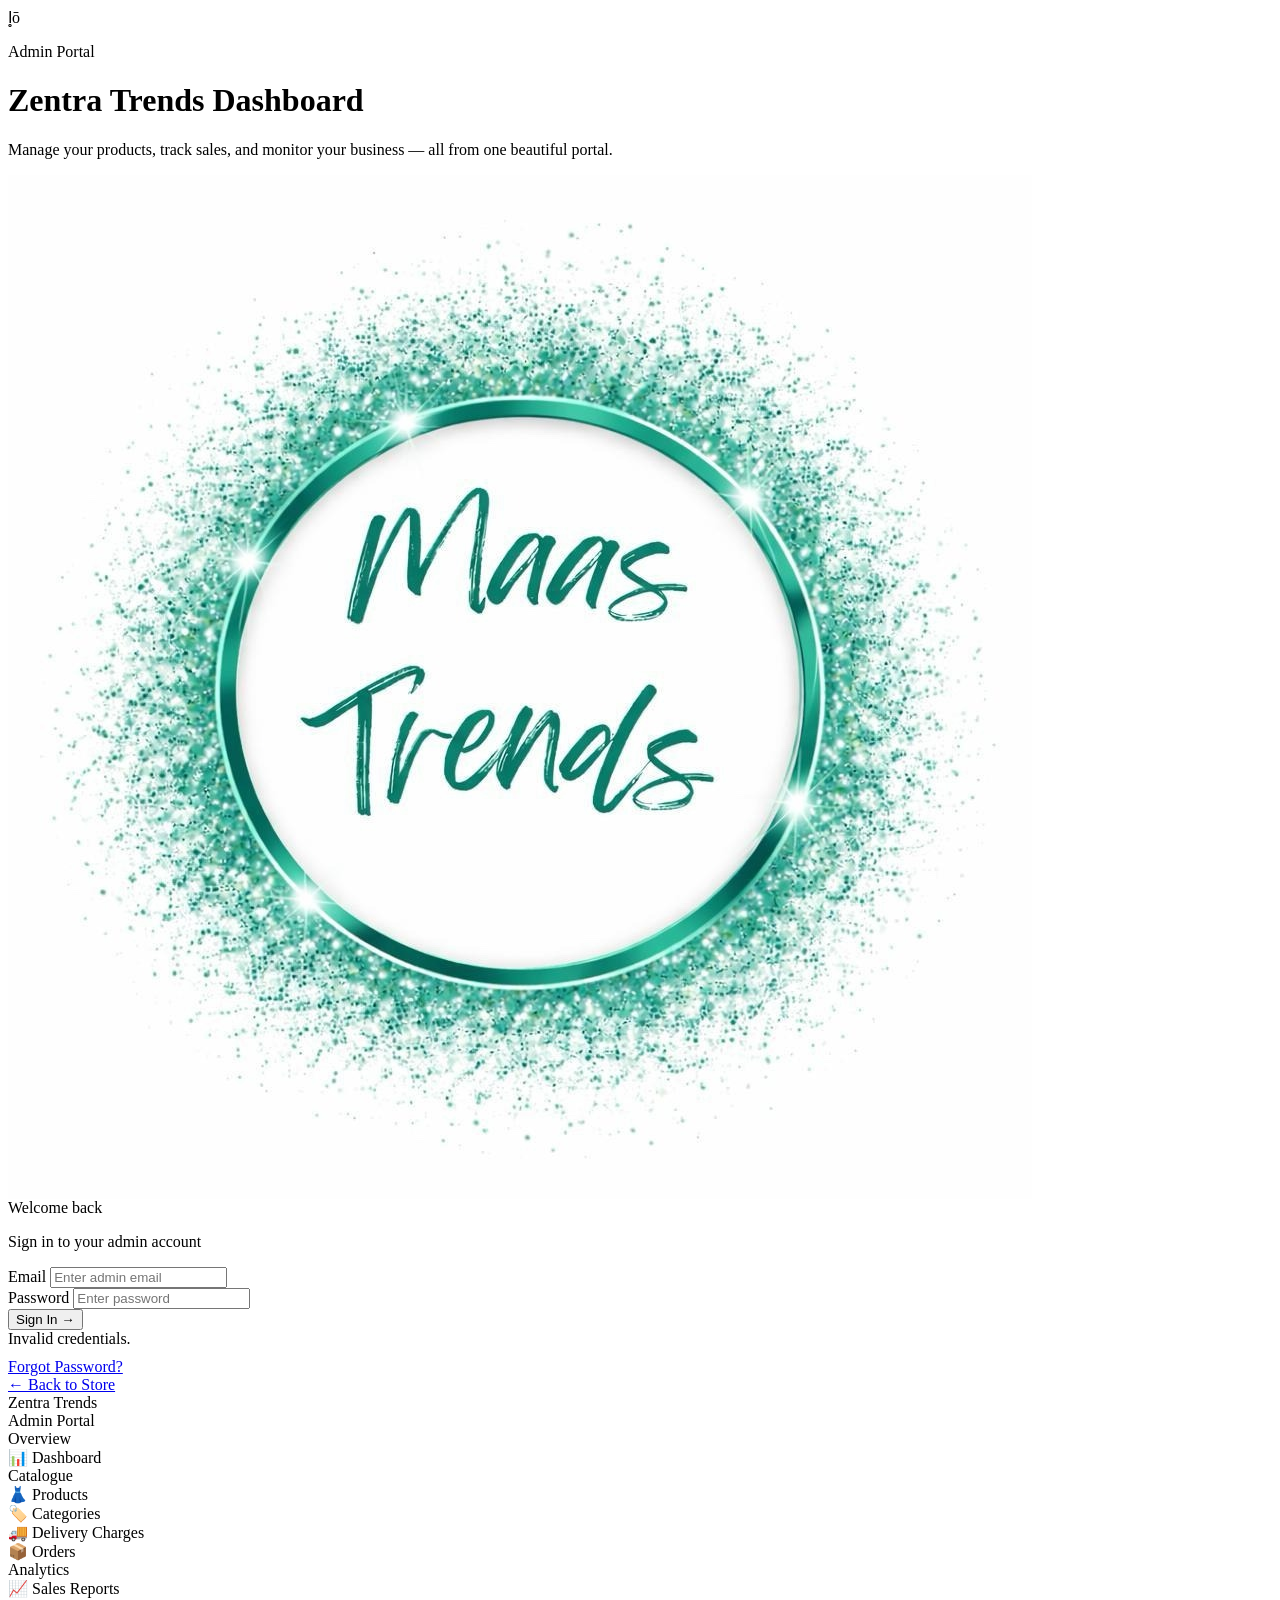
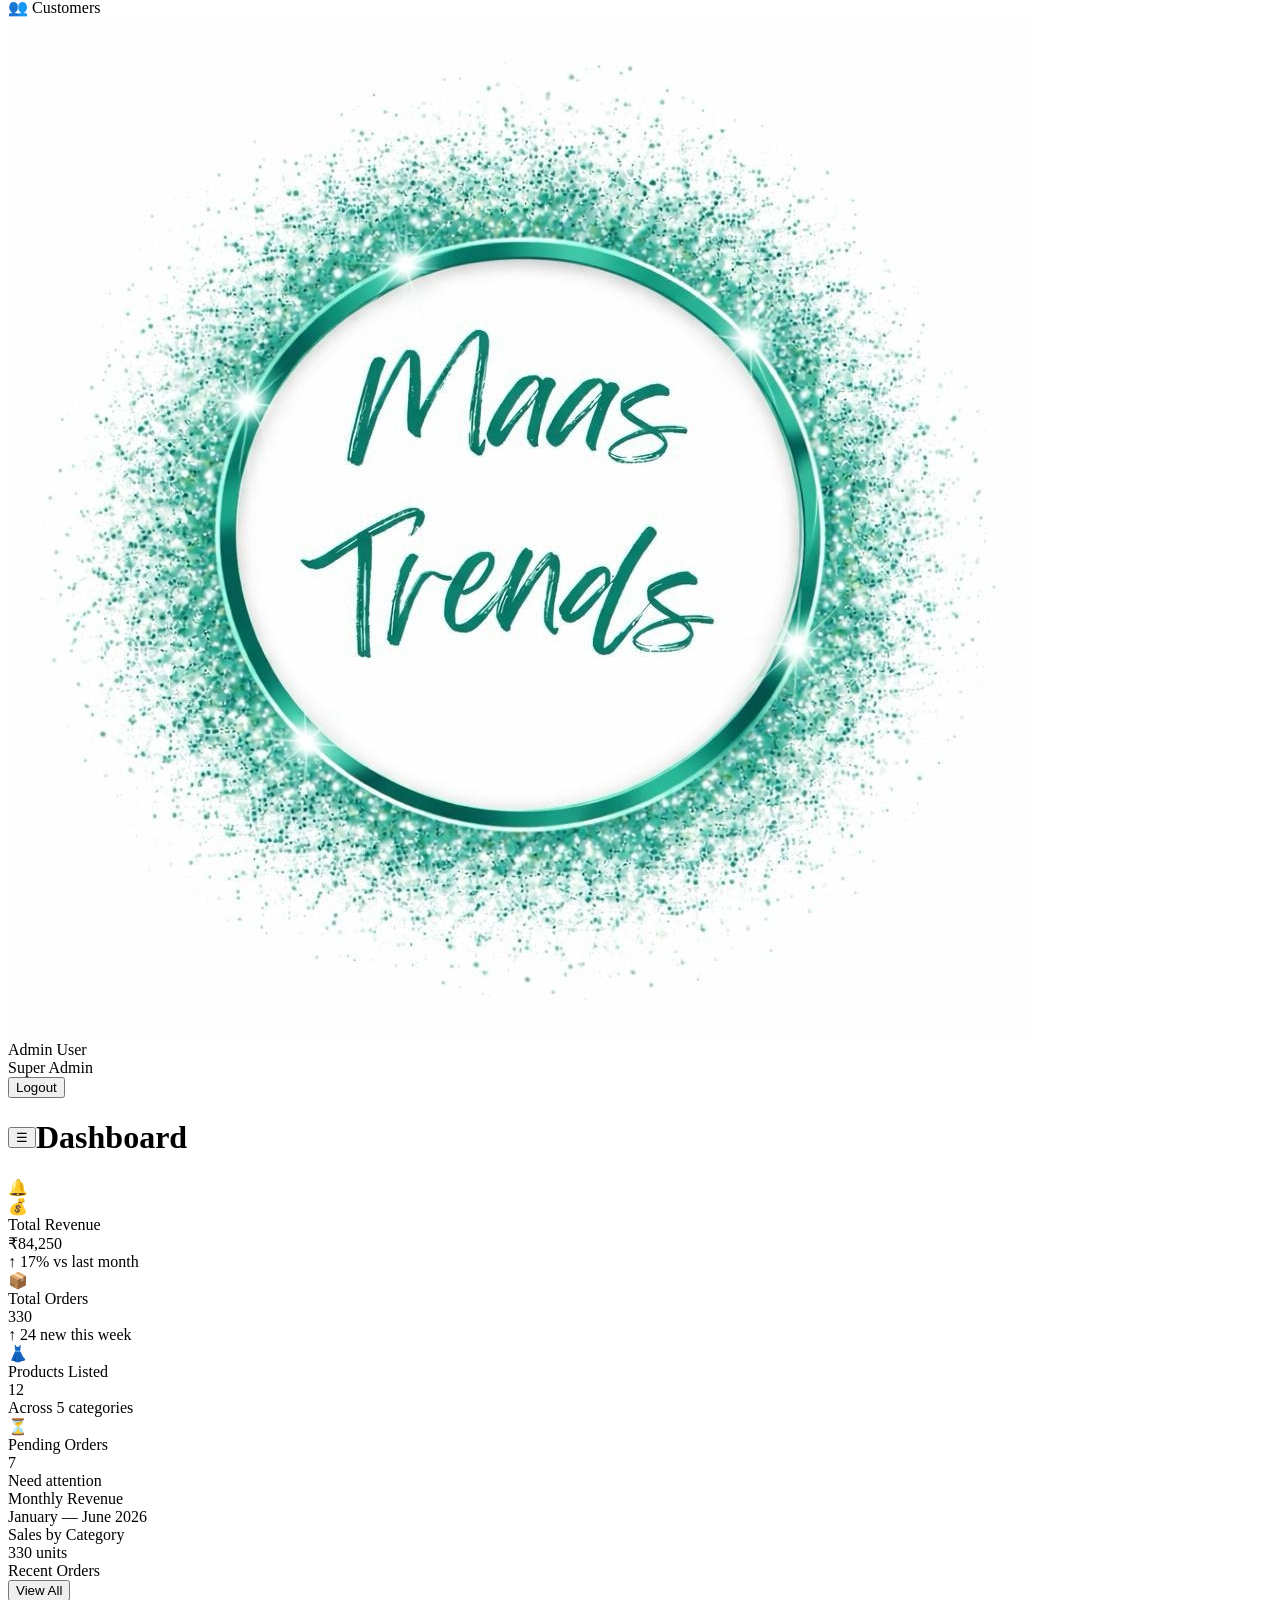
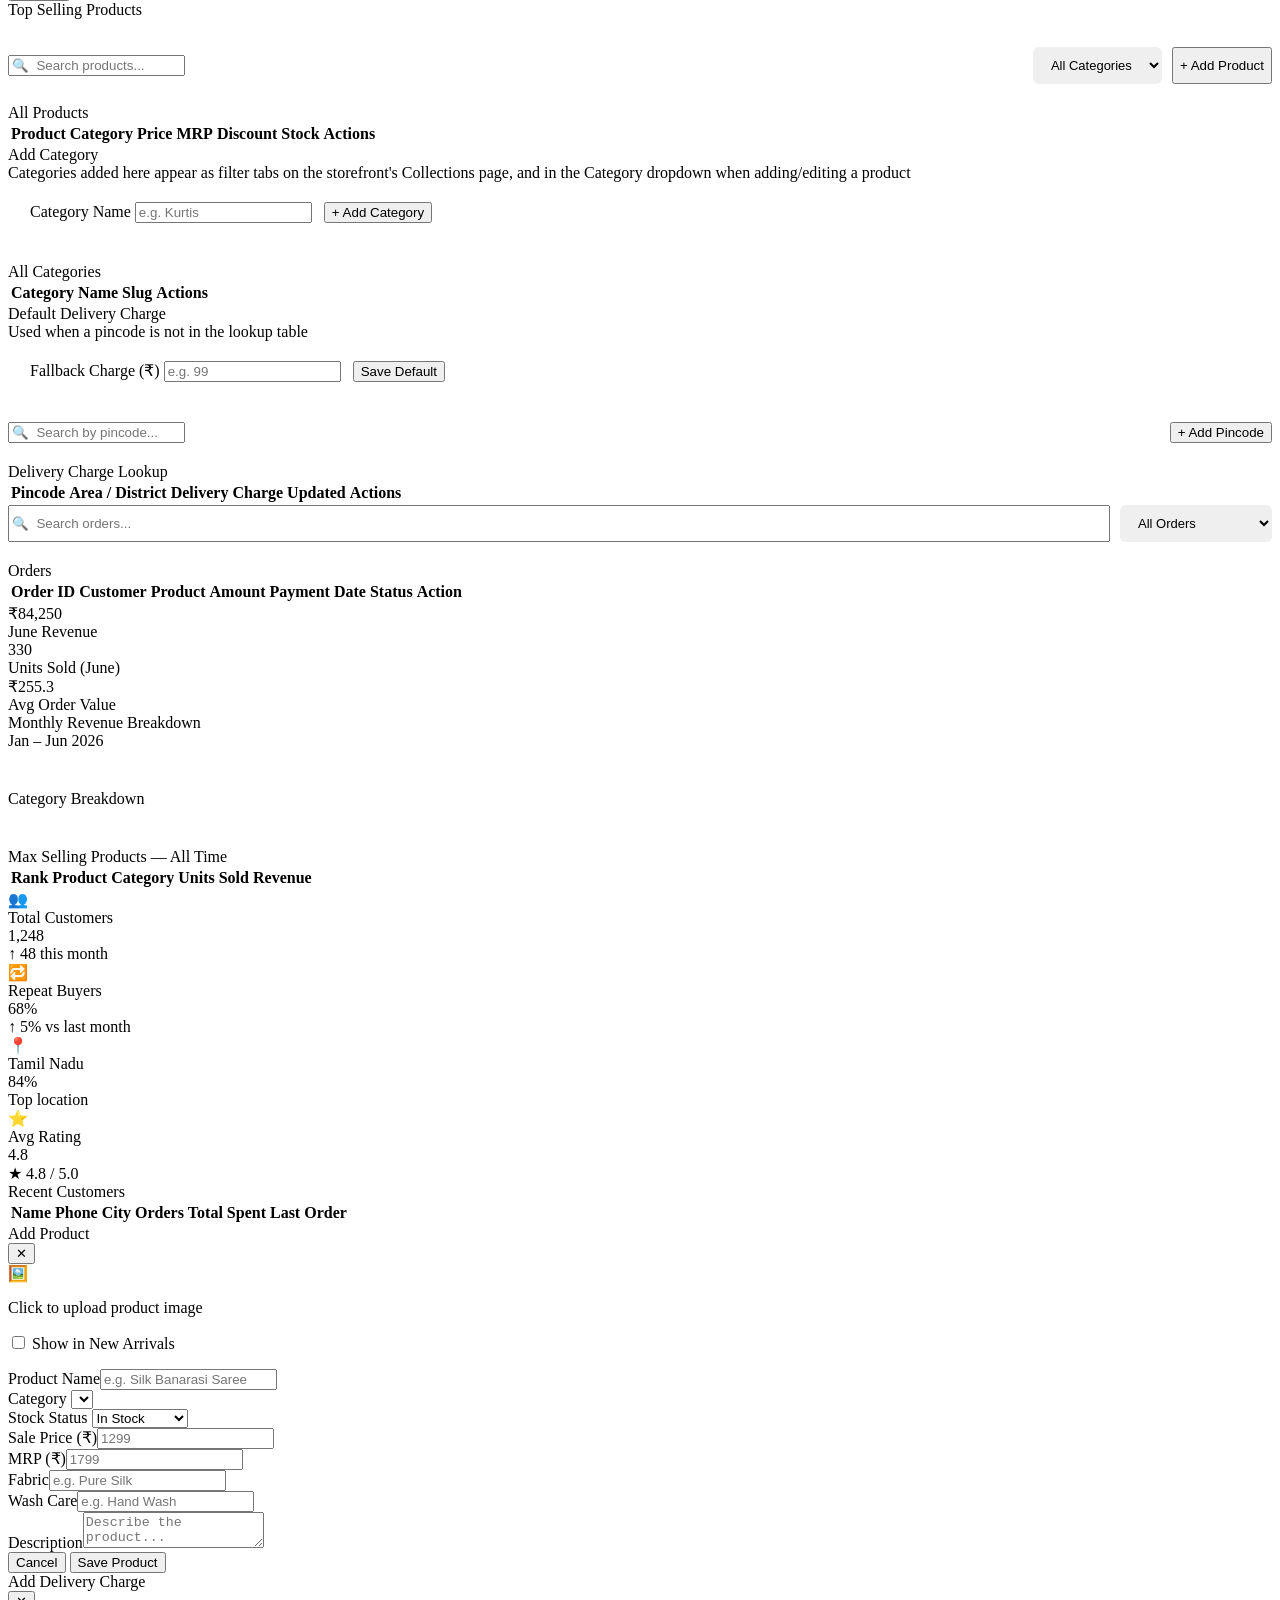
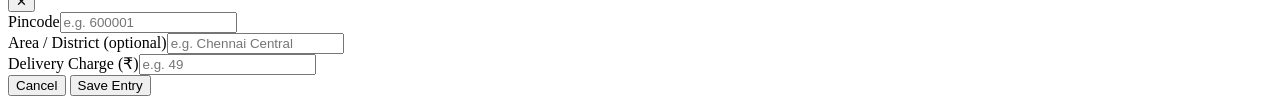
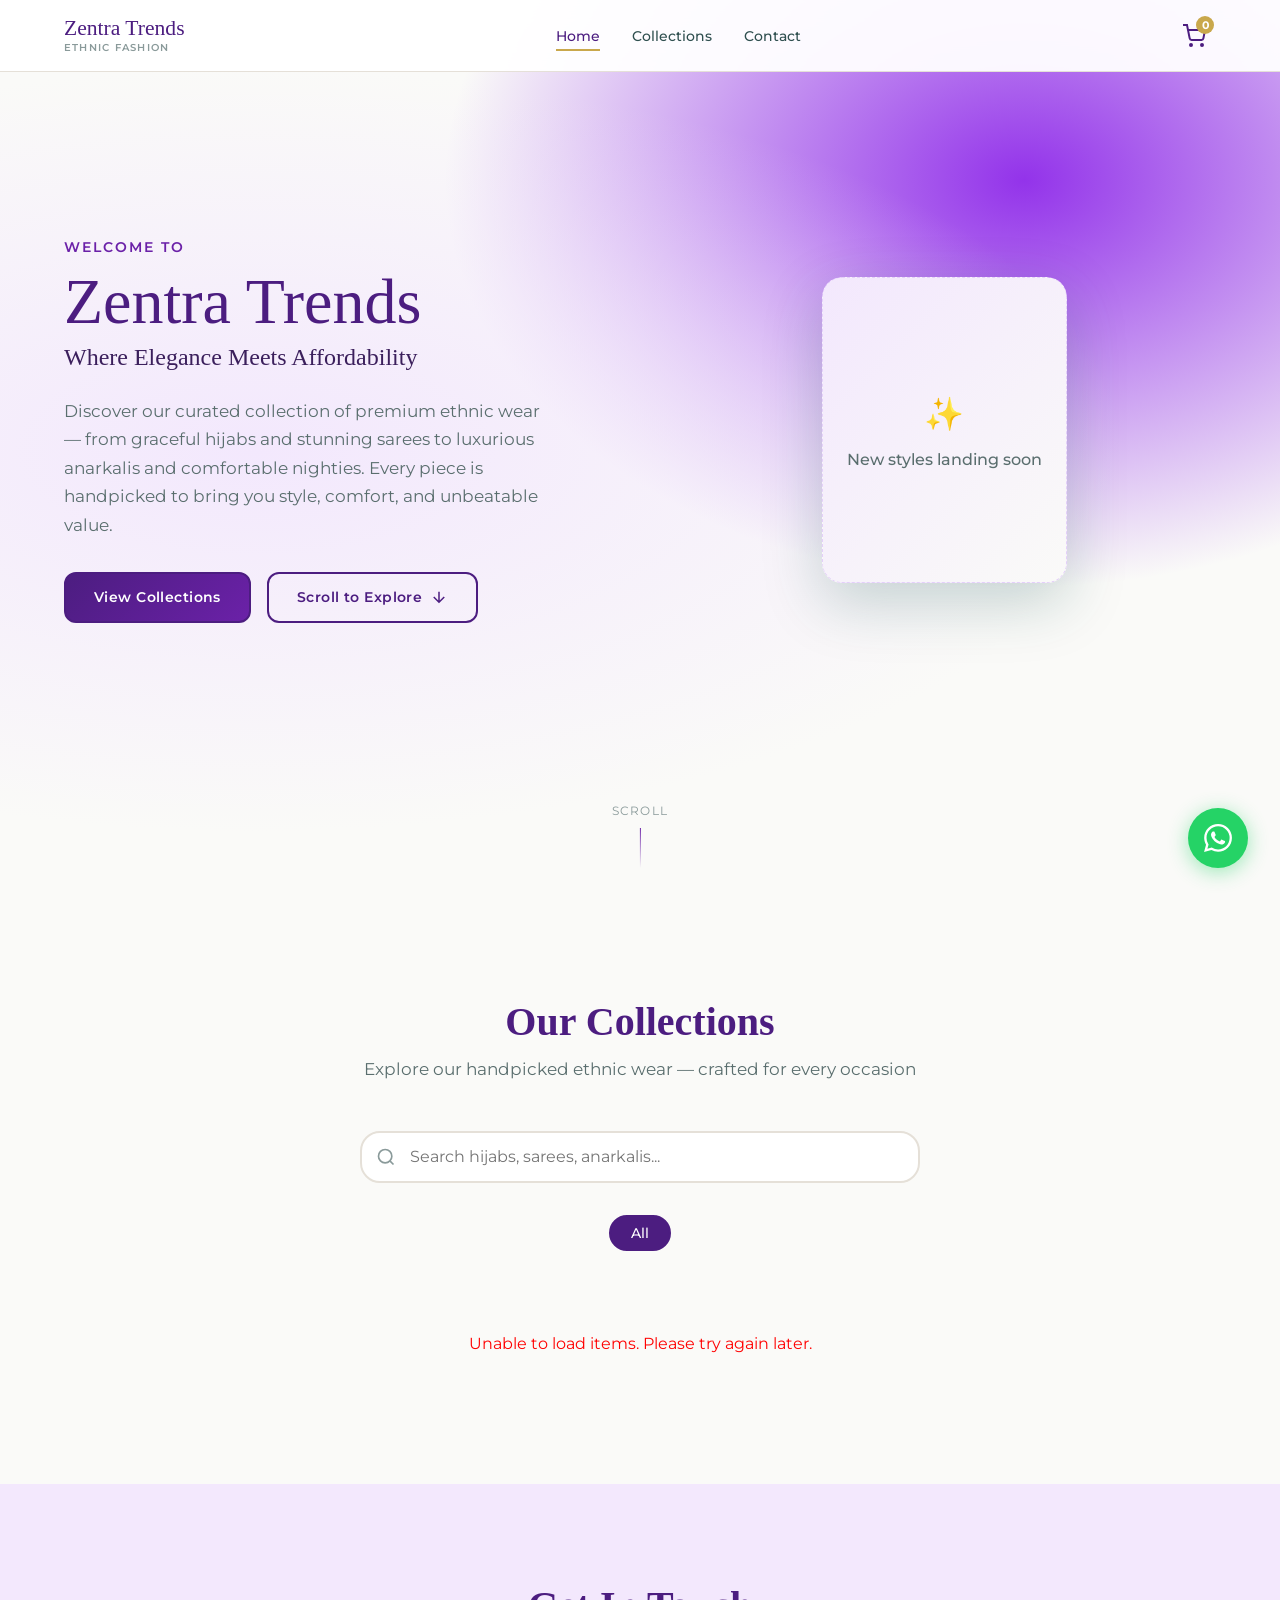
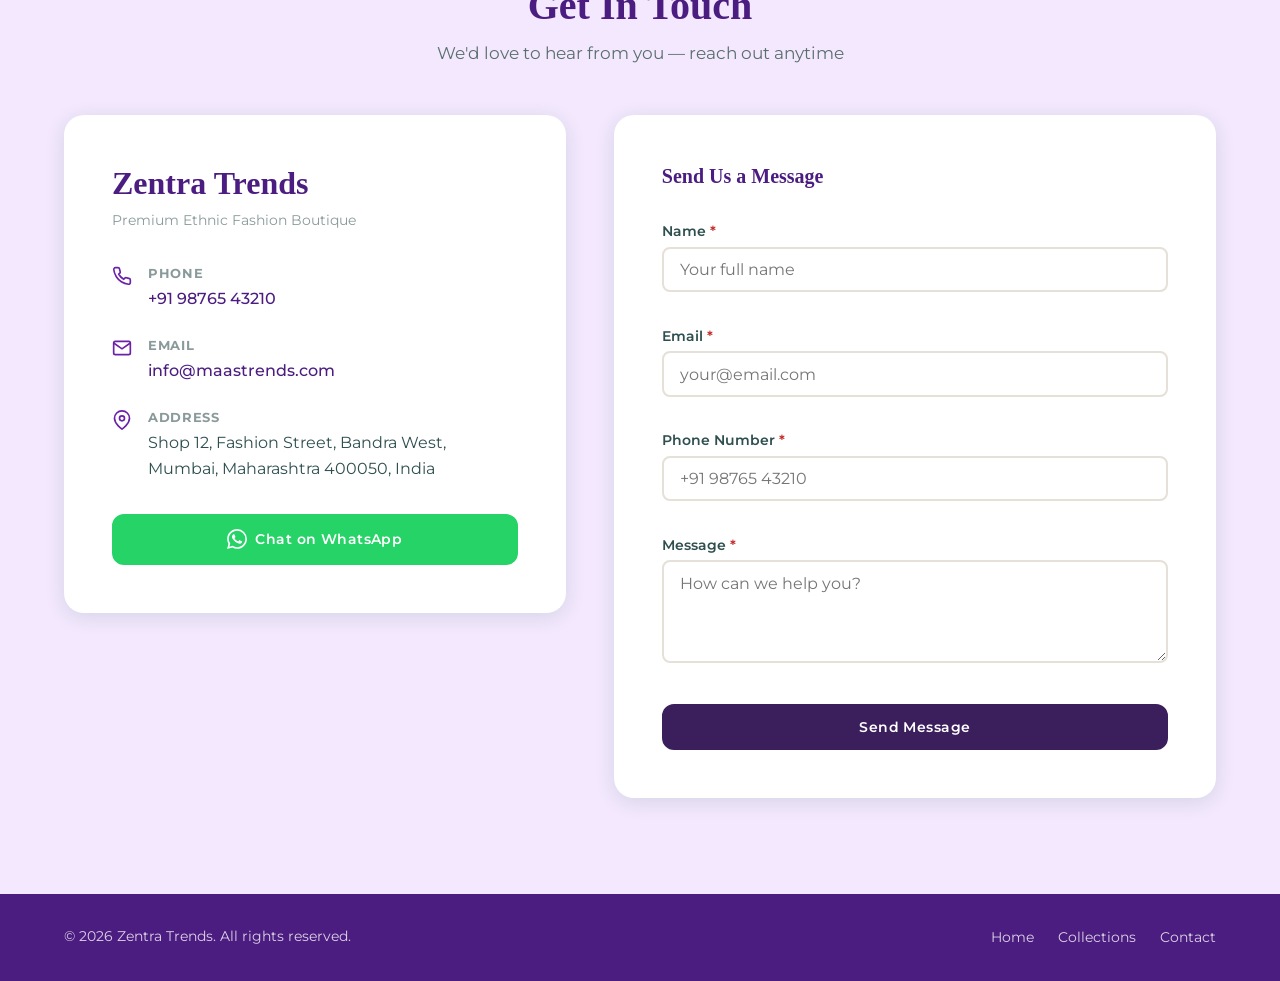
